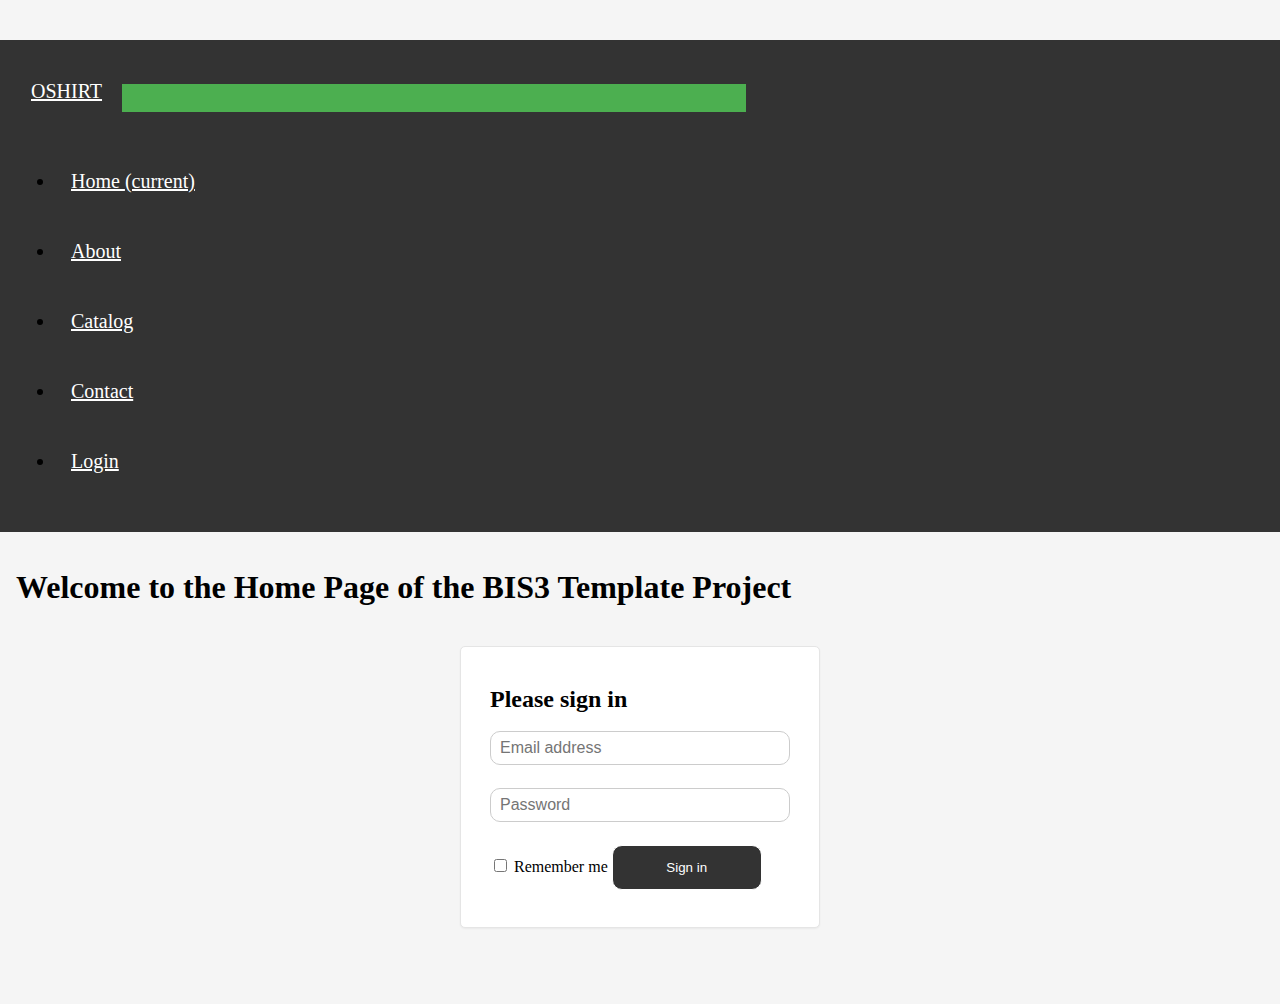
==== src/main/webapp/index.html @ 6d2af7da "Admin Log In working" ====
<!DOCTYPE html>
<html lang="en">
  <head>
    <meta charset="utf-8">
    <meta name="viewport" content="width=device-width, initial-scale=1.0">
    <meta name="description" content="">
    <meta name="author" content="">
    <meta http-equiv="Content-Type" content="text/html; charset=UTF-8">
    <link rel="stylesheet" href="https://stackpath.bootstrapcdn.com/bootstrap/4.1.3/css/bootstrap.min.css" integrity="sha384-MCw98/SFnGE8fJT3GXwEOngsV7Zt27NXFoaoApmYm81iuXoPkFOJwJ8ERdknLPMO" crossorigin="anonymous">
    <link rel="stylesheet" type="text/css" href="main.css">
    <title>Login</title>
    <meta name="viewport" content="width=device-width, initial-scale=1">

    <!-- Le styles -->
    <link href="css/bootstrap.css" rel="stylesheet">
    <style type="text/css">
      body {
        padding-top: 40px;
        padding-bottom: 40px;
        background-color: #f5f5f5;
      }

      .form-signin {
        max-width: 300px;
        padding: 19px 29px 29px;
        margin: 0 auto 20px;
        background-color: #fff;
        border: 1px solid #e5e5e5;
        -webkit-border-radius: 5px;
           -moz-border-radius: 5px;
                border-radius: 5px;
        -webkit-box-shadow: 0 1px 2px rgba(0,0,0,.05);
           -moz-box-shadow: 0 1px 2px rgba(0,0,0,.05);
                box-shadow: 0 1px 2px rgba(0,0,0,.05);
      }
      .form-signin .form-signin-heading,
      .form-signin .checkbox {
        margin-bottom: 10px;
      }
      .form-signin input[type="text"],
      .form-signin input[type="password"] {
        font-size: 16px;
        height: auto;
        margin-bottom: 15px;
        padding: 7px 9px;
      }

    </style>
    <link href="css/bootstrap-responsive.css" rel="stylesheet">

    <!-- HTML5 shim, for IE6-8 support of HTML5 elements -->
    <!--[if lt IE 9]>
      <script src="../assets/js/html5shiv.js"></script>
    <![endif]-->

    <!-- Fav and touch icons -->
    <link rel="apple-touch-icon-precomposed" sizes="144x144" href="../assets/ico/apple-touch-icon-144-precomposed.png">
    <link rel="apple-touch-icon-precomposed" sizes="114x114" href="../assets/ico/apple-touch-icon-114-precomposed.png">
      <link rel="apple-touch-icon-precomposed" sizes="72x72" href="../assets/ico/apple-touch-icon-72-precomposed.png">
                    <link rel="apple-touch-icon-precomposed" href="../assets/ico/apple-touch-icon-57-precomposed.png">
                                   <link rel="shortcut icon" href="../assets/ico/favicon.png">
  </head>

  <body>
  <script src="https://code.jquery.com/jquery-3.3.1.slim.min.js" integrity="sha384-q8i/X+965DzO0rT7abK41JStQIAqVgRVzpbzo5smXKp4YfRvH+8abtTE1Pi6jizo" crossorigin="anonymous"></script>
  <script src="https://stackpath.bootstrapcdn.com/bootstrap/4.1.3/js/bootstrap.min.js" integrity="sha384-ChfqqxuZUCnJSK3+MXmPNIyE6ZbWh2IMqE241rYiqJxyMiZ6OW/JmZQ5stwEULTy" crossorigin="anonymous"></script> 
  <script src="main.js"></script>
 <!-- /container -->
    <!-- Le javascript
    ================================================== -->
    <!-- Placed at the end of the document so the pages load faster -->
    <!--<script src="../assets/js/jquery.js"></script>
    <script src="../assets/js/bootstrap-transition.js"></script>
    <script src="../assets/js/bootstrap-alert.js"></script>
    <script src="../assets/js/bootstrap-modal.js"></script>
    <script src="../assets/js/bootstrap-dropdown.js"></script>
    <script src="../assets/js/bootstrap-scrollspy.js"></script>
    <script src="../assets/js/bootstrap-tab.js"></script>
    <script src="../assets/js/bootstrap-tooltip.js"></script>
    <script src="../assets/js/bootstrap-popover.js"></script>
    <script src="../assets/js/bootstrap-button.js"></script>
    <script src="../assets/js/bootstrap-collapse.js"></script>
    <script src="../assets/js/bootstrap-carousel.js"></script>
    <script src="../assets/js/bootstrap-typeahead.js"></script> -->
  </body>
      <!-- Navigation -->
    <nav class="navbar navbar-expand-lg navbar-dark bg-dark fixed-top">
      <div class="container">
        <a class="navbar-brand" href="#">OSHIRT</a>
        <button class="navbar-toggler" type="button" data-toggle="collapse" data-target="#navbarResponsive" aria-controls="navbarResponsive" aria-expanded="false" aria-label="Toggle navigation">
          <span class="navbar-toggler-icon"></span>
        </button>
        <div class="collapse navbar-collapse" id="navbarResponsive">
          <ul class="navbar-nav ml-auto">
            <li class="nav-item active">
              <a class="nav-link" href="index_1.html">Home
                <span class="sr-only">(current)</span>
              </a>
            </li>
            <li class="nav-item">
              <a class="nav-link" href="#">About</a>
            </li>
            <li class="nav-item">
              <a class="nav-link" href="item.html">Catalog</a>
            </li>
            <li class="nav-item">
              <a class="nav-link" href="#">Contact</a>
            </li>
            <li class="nav-item">
              <a class="nav-link" href="secondform.html">Login</a>
            </li>
          </ul>
        </div>
      </div>
    </nav>
      <div class="container">
        <h1> Welcome to the Home Page of the BIS3 Template Project </h1>
        <br/>

        <form class="form-signin" action="LoginServlet" method="POST">
        <h2 class="form-signin-heading">Please sign in</h2>
        <input type="text" class="input-block-level"  name="email" placeholder="Email address">
        <input type="password" class="input-block-level" placeholder="Password" name="password">
        <label class="checkbox">
          <input type="checkbox" value="remember-me"> Remember me
        </label>
        <button class="btn btn-large btn-primary" type="submit">Sign in</button>
      </form>

    </div> <!-- /container -->
  
</html>
---- src/main/webapp/main.css ----
/*
To change this license header, choose License Headers in Project Properties.
To change this template file, choose Tools | Templates
and open the template in the editor.
*/
/* 
    Created on : 16 Nov 2020, 17:11:55
    Author     : rossmcauliffe
*/
body {
  padding: 0;
  margin: 0;
  background: #f2f6e9;
}
/*--- navigation bar ---*/
.navbar {
  background:#333333;
  min-height:70px;
  font-size: 20px;
}
.nav-link,
.navbar-brand {
  color: #fff;
  cursor: pointer;
  padding: 0 15px;
  height: 70px;
  line-height: 70px;
  font-size:20px;
}
.nav-link {
  margin-right: 1em !important;
}
.nav-link:hover {
  color: #000;
}
.navbar-collapse {
  justify-content: flex-end;
}
.header {
  background-image: url('BluePhoto.jpeg');
  background-size: cover;
  background-position: center;
  position: relative;
}

.overlay {
  position: absolute;
  min-height: 100%;
  min-width: 100%;
  left: 0;
  top: 0;
  background: rgba(0, 0, 0, 0.6);
}

.description {
  left: 50%;
  position: absolute;
  top: 45%;
  transform: translate(-50%, -55%);
  text-align: center;
}
.description h1 {
  color: #333333;
  -webkit-text-stroke: 0.7px #ffffff;
  font-size: 72px;
}
.description p {
  color: #fff;
  font-size: 1.3rem;
  line-height: 1.5;
}

.description button {
  border:1px solid #ffffff;
  background:#333333;
  border-radius: 10px;
  color:#fff;
  width: 220px;
}
.description button:hover {
  border:1px solid #fff;
  background:#fff;
  color:#000;
}
.features {
  margin: 4em auto;
  padding: 1em;
  position: relative;
}
.feature-title {
  color: #333;
  font-size: 1.3rem;
  font-weight: 700;
  margin-bottom: 20px;
  text-transform: uppercase;
}
.features img {
  -webkit-box-shadow: 1px 1px 4px rgba(0, 0, 0, 0.4);
  -moz-box-shadow: 1px 1px 4px rgba(0, 0, 0, 0.4);
  box-shadow: 1px 1px 4px rgba(0, 0, 0, 0.4);
  margin-bottom: 16px;
}

.features .form-control,
.features input {
    border-radius: 0;
}
.features .btn {
  background-color: #333333;
  border: 1px solid white;
  color: #ffffff;
  border-radius:10px;
  margin-top: 20px;
}
.features .btn:hover {
  background-color: #ffffff;
  border: 1px solid black;
  color: black;
}

.page-footer {
  background-color: #333333;
  color: #ccc;
  padding: 60px 0 30px;
}
.footer-copyright {
  color: #666;
  padding: 40px 0;
}

.btn-primary {
  border:1px solid #ffffff;
  background:#333333;
  border-radius: 10px;
  color:#fff;
}

.btn-primary:hover {
  border:1px solid black;
  background:#fff;
  color:#000;
}

input[type=text], input[type=password] {
  width: 100%;
  padding: 12px 20px;
  margin: 8px 0;
  display: inline-block;
  border: 1px solid #ccc;
  box-sizing: border-box;
  border-radius: 10px;
}

button {
  background-color: #4CAF50;
  color: white;
  padding: 14px 20px;
  margin: 8px 0;
  border: none;
  cursor: pointer;
  width: 50%;
}

button:hover {
  opacity: 0.8;
}

.cancelbtn {
  width: auto;
  padding: 10px 18px;
  background-color: #f44336;
}

.container {
  padding: 16px;
}

span.psw {
  float: right;
  padding-top: 16px;
}

/* Change styles for span and cancel button on extra small screens */
 @media screen and (max-width: 300px) {
  span.psw {
     display: block;
     float: none;
  }
  .cancelbtn {
     width: 100%;
  }
} 
.h4 {
    color: white;
}
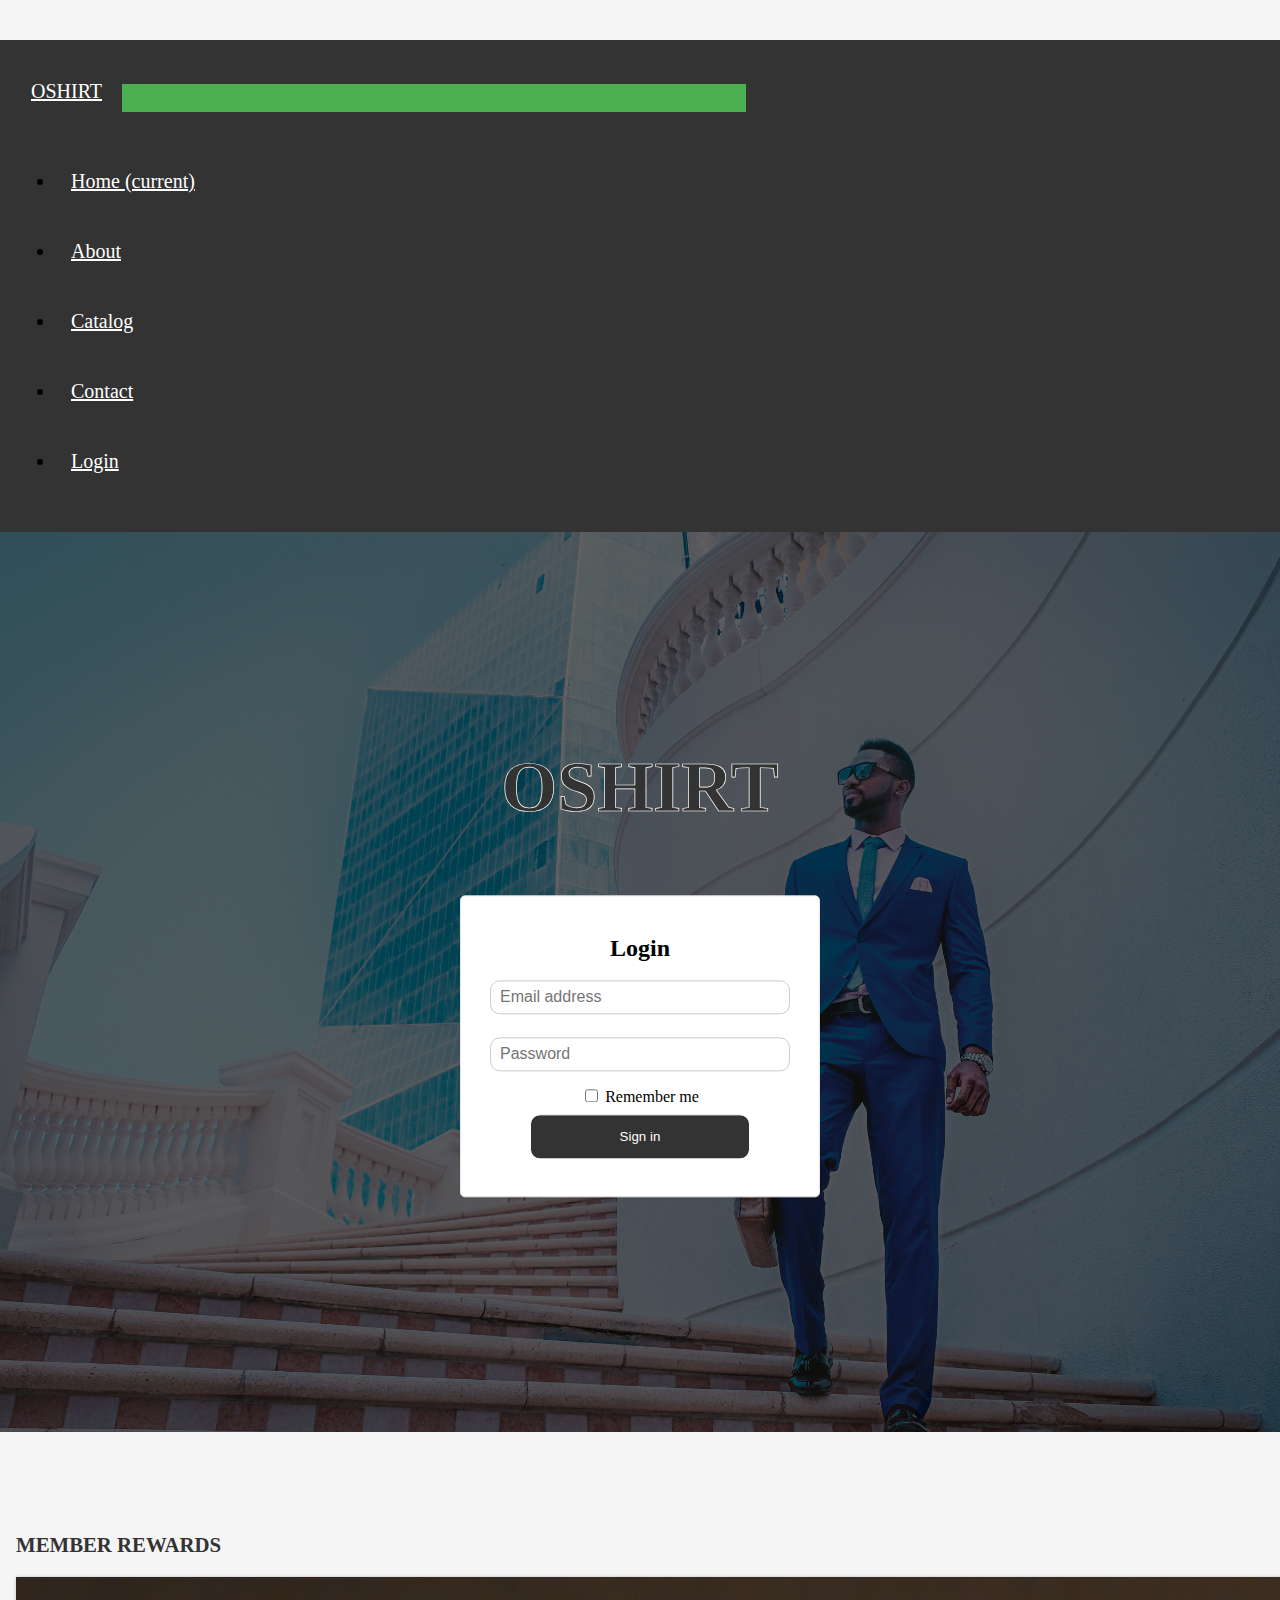
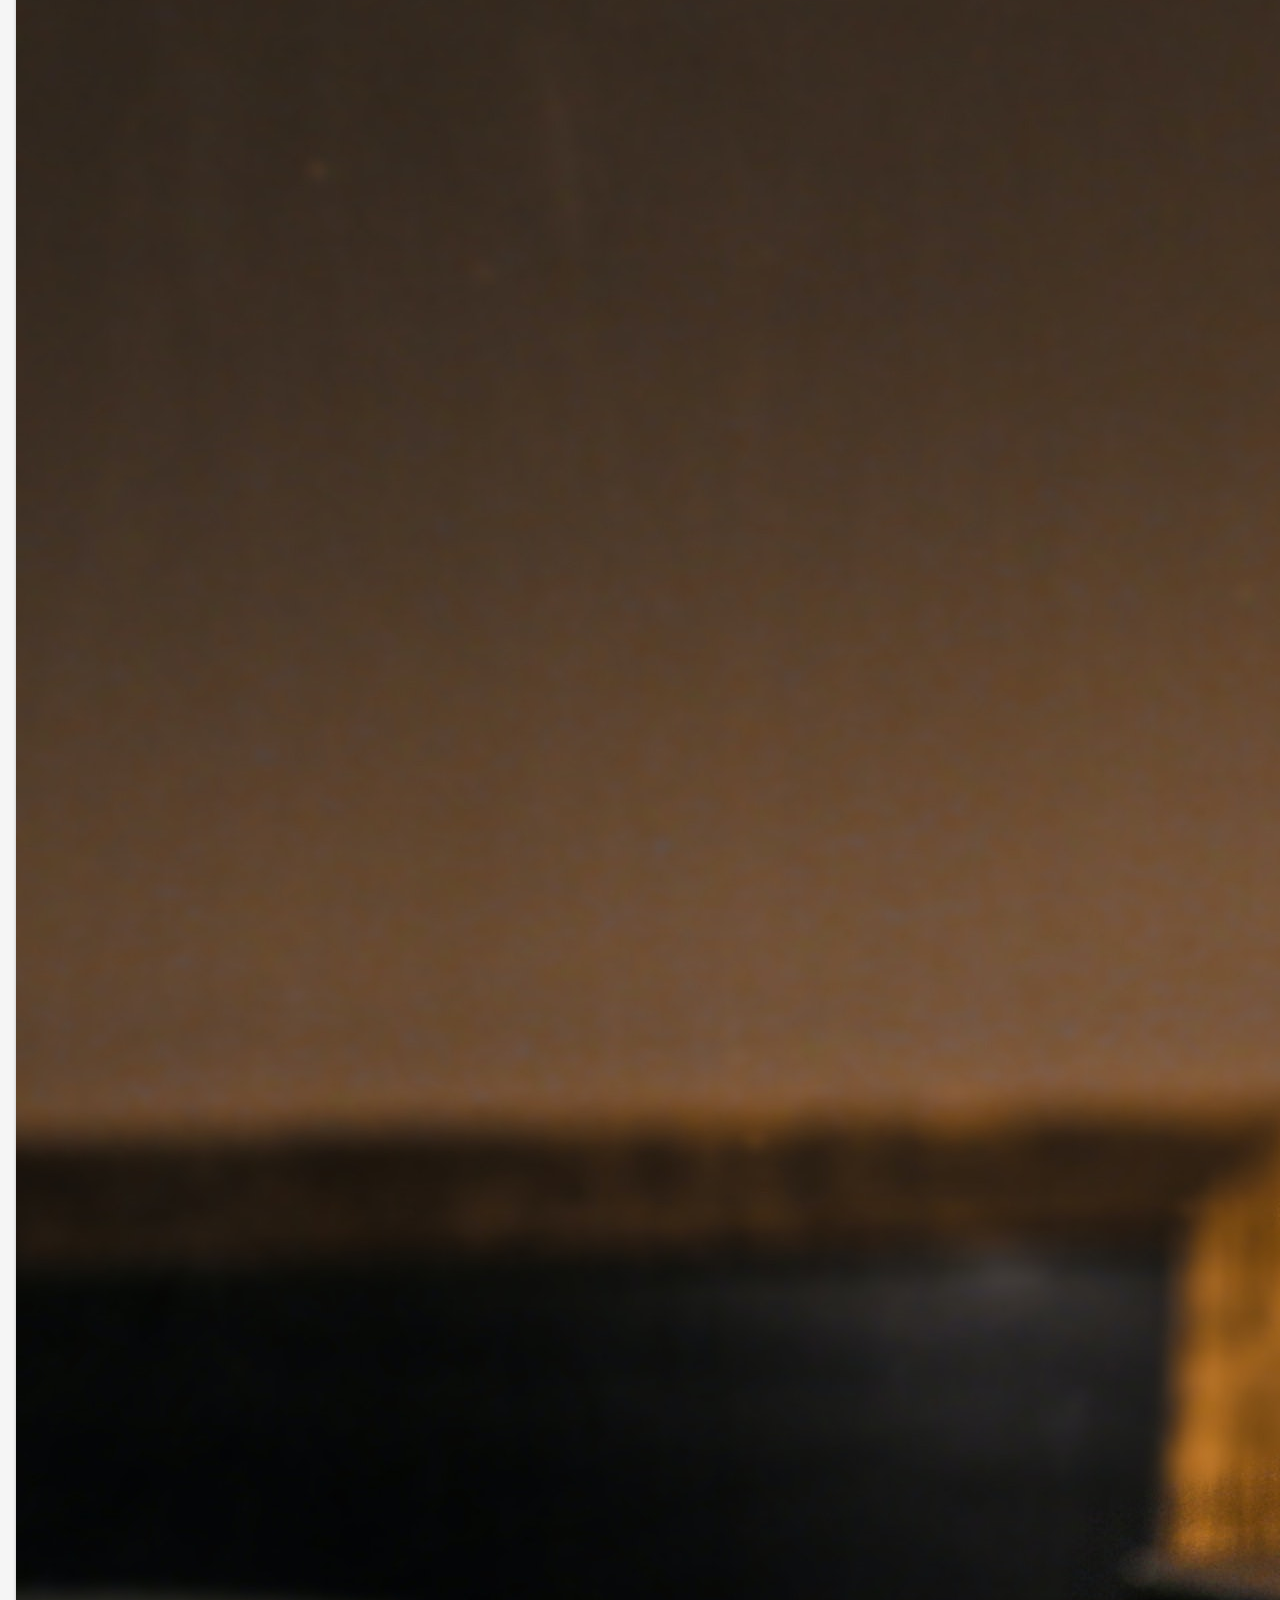
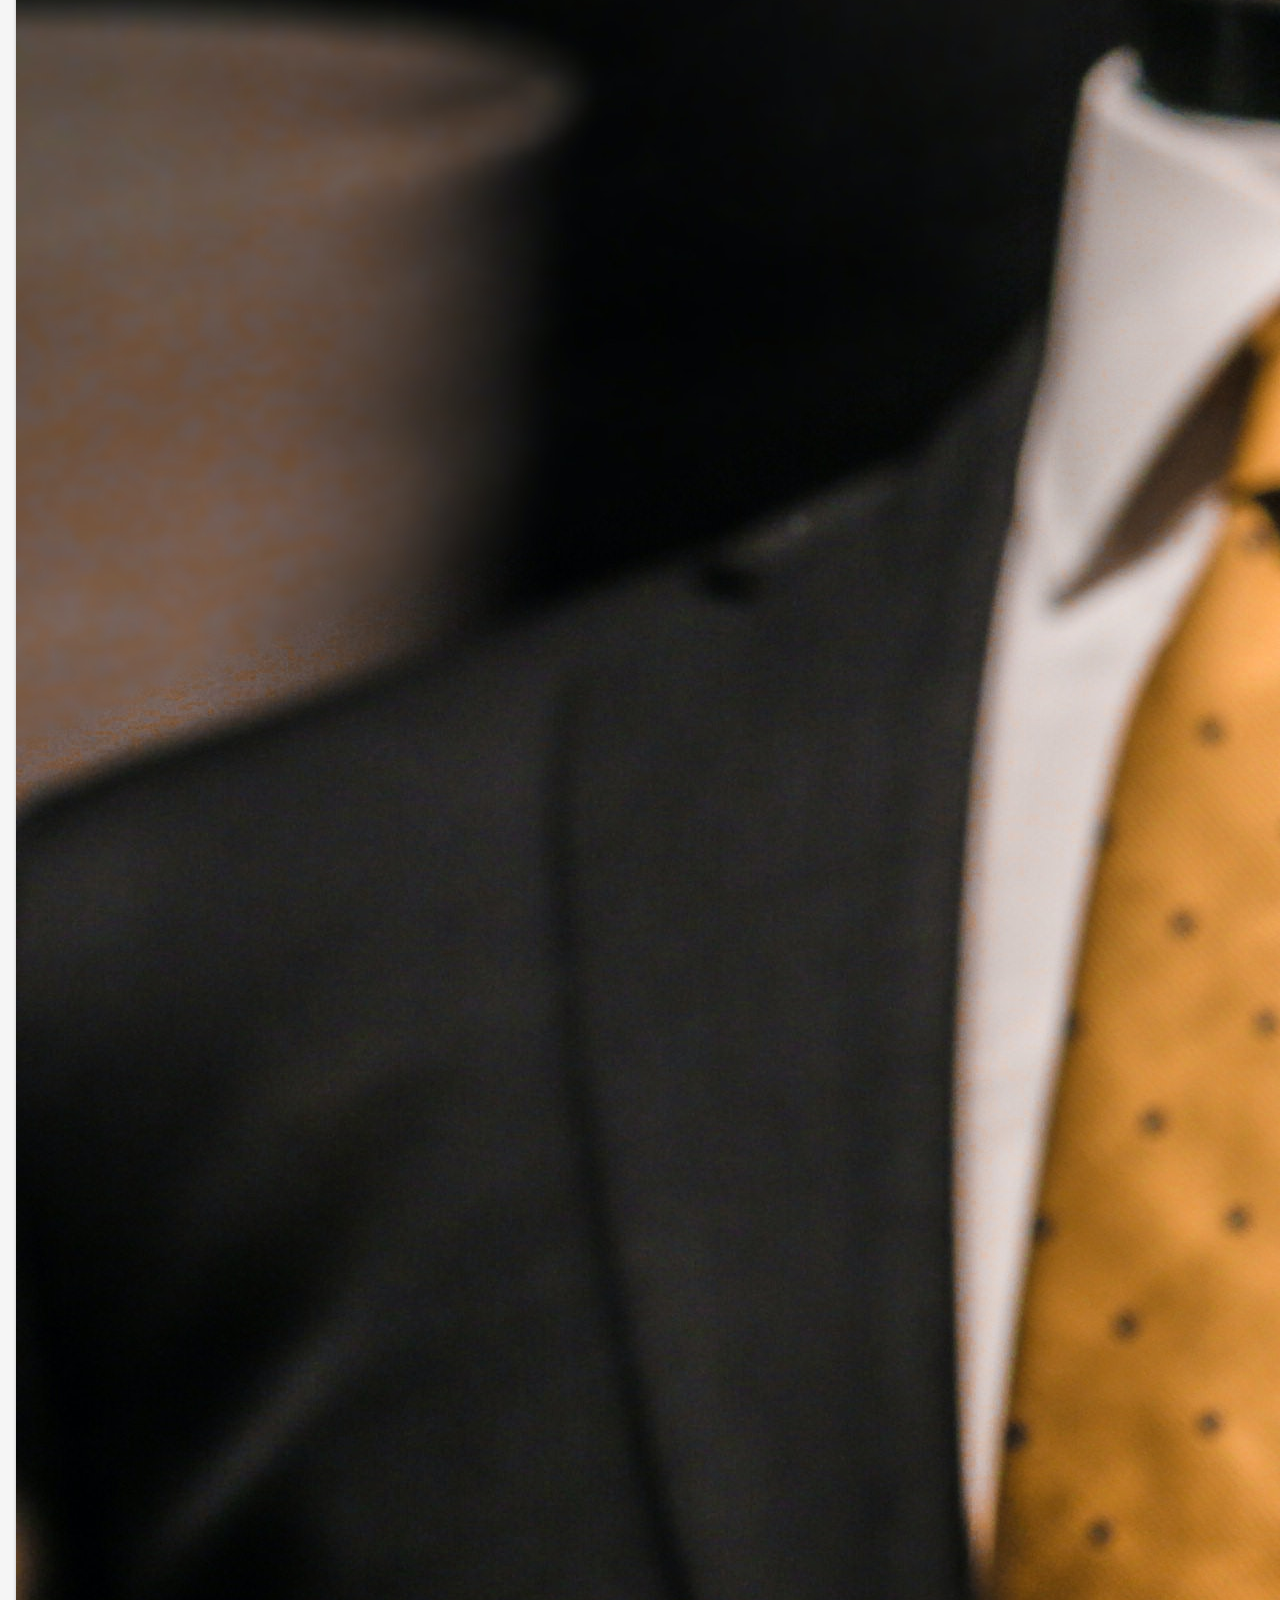
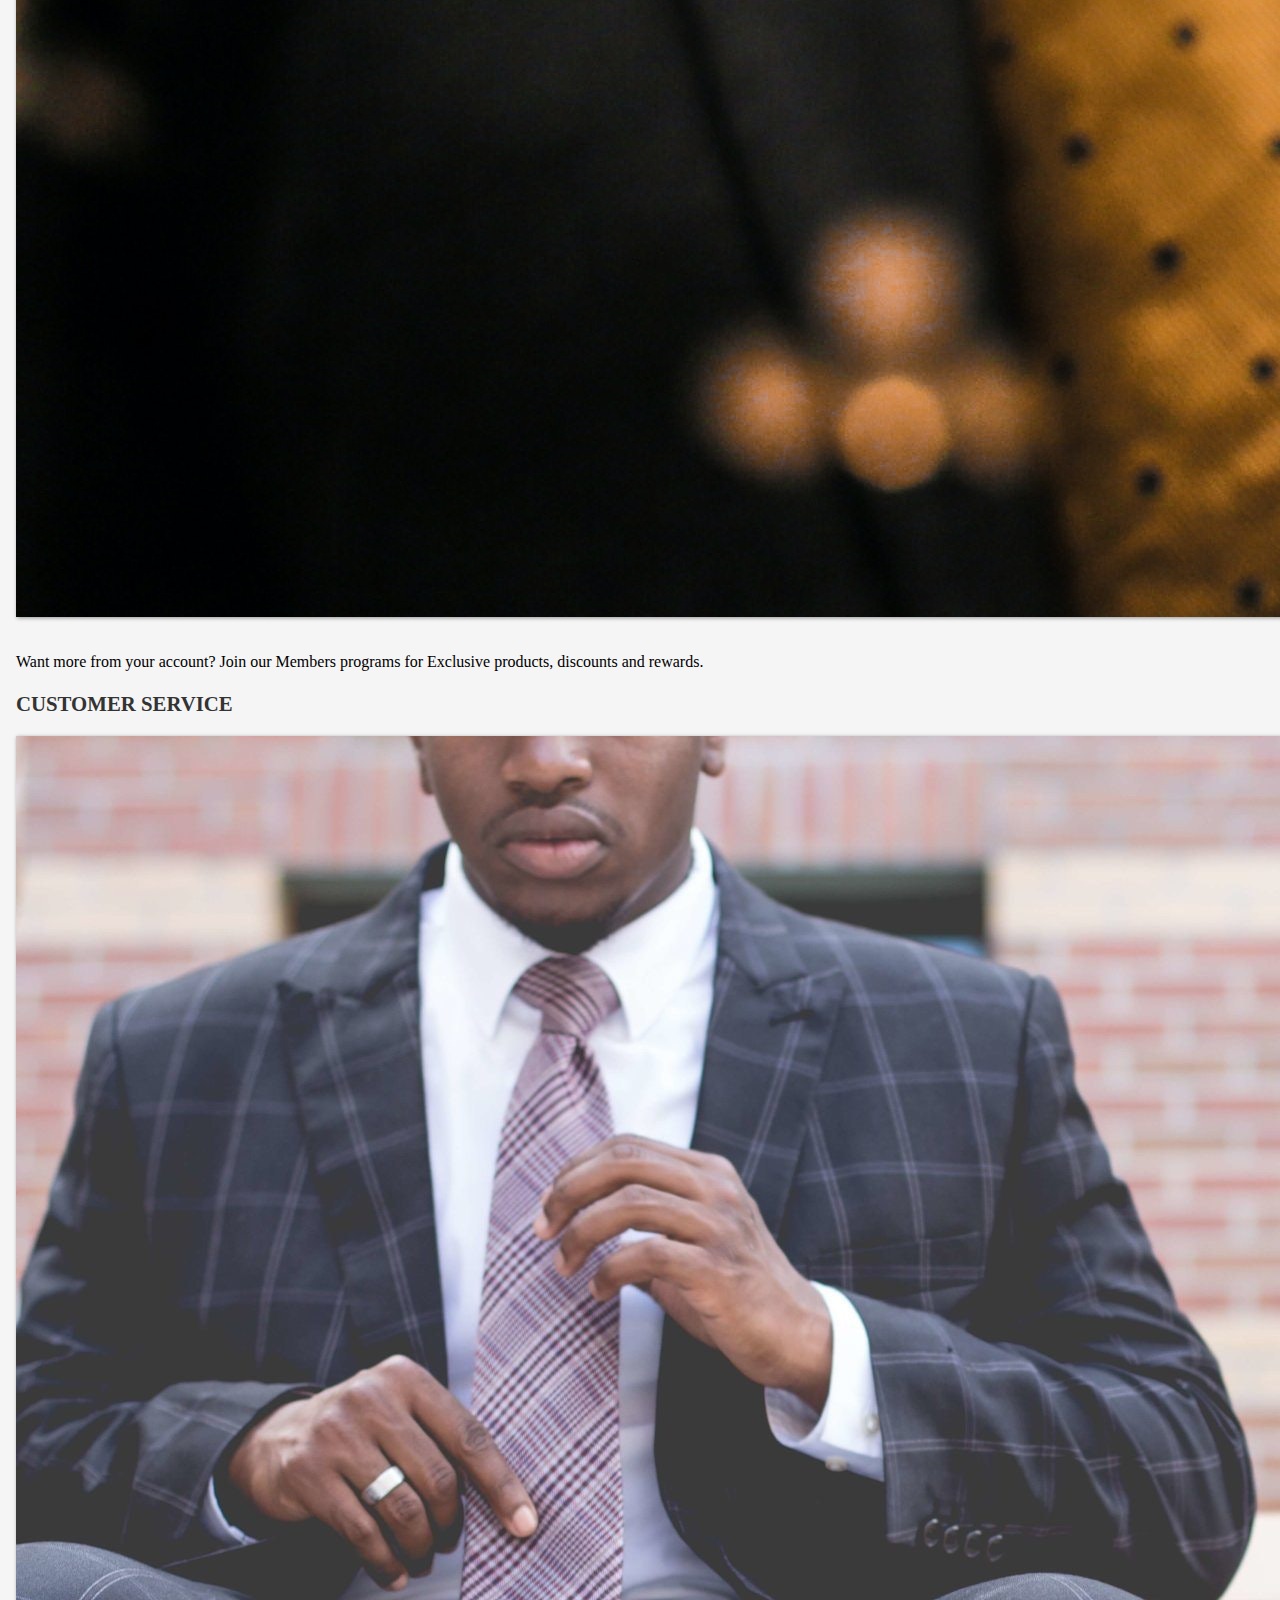
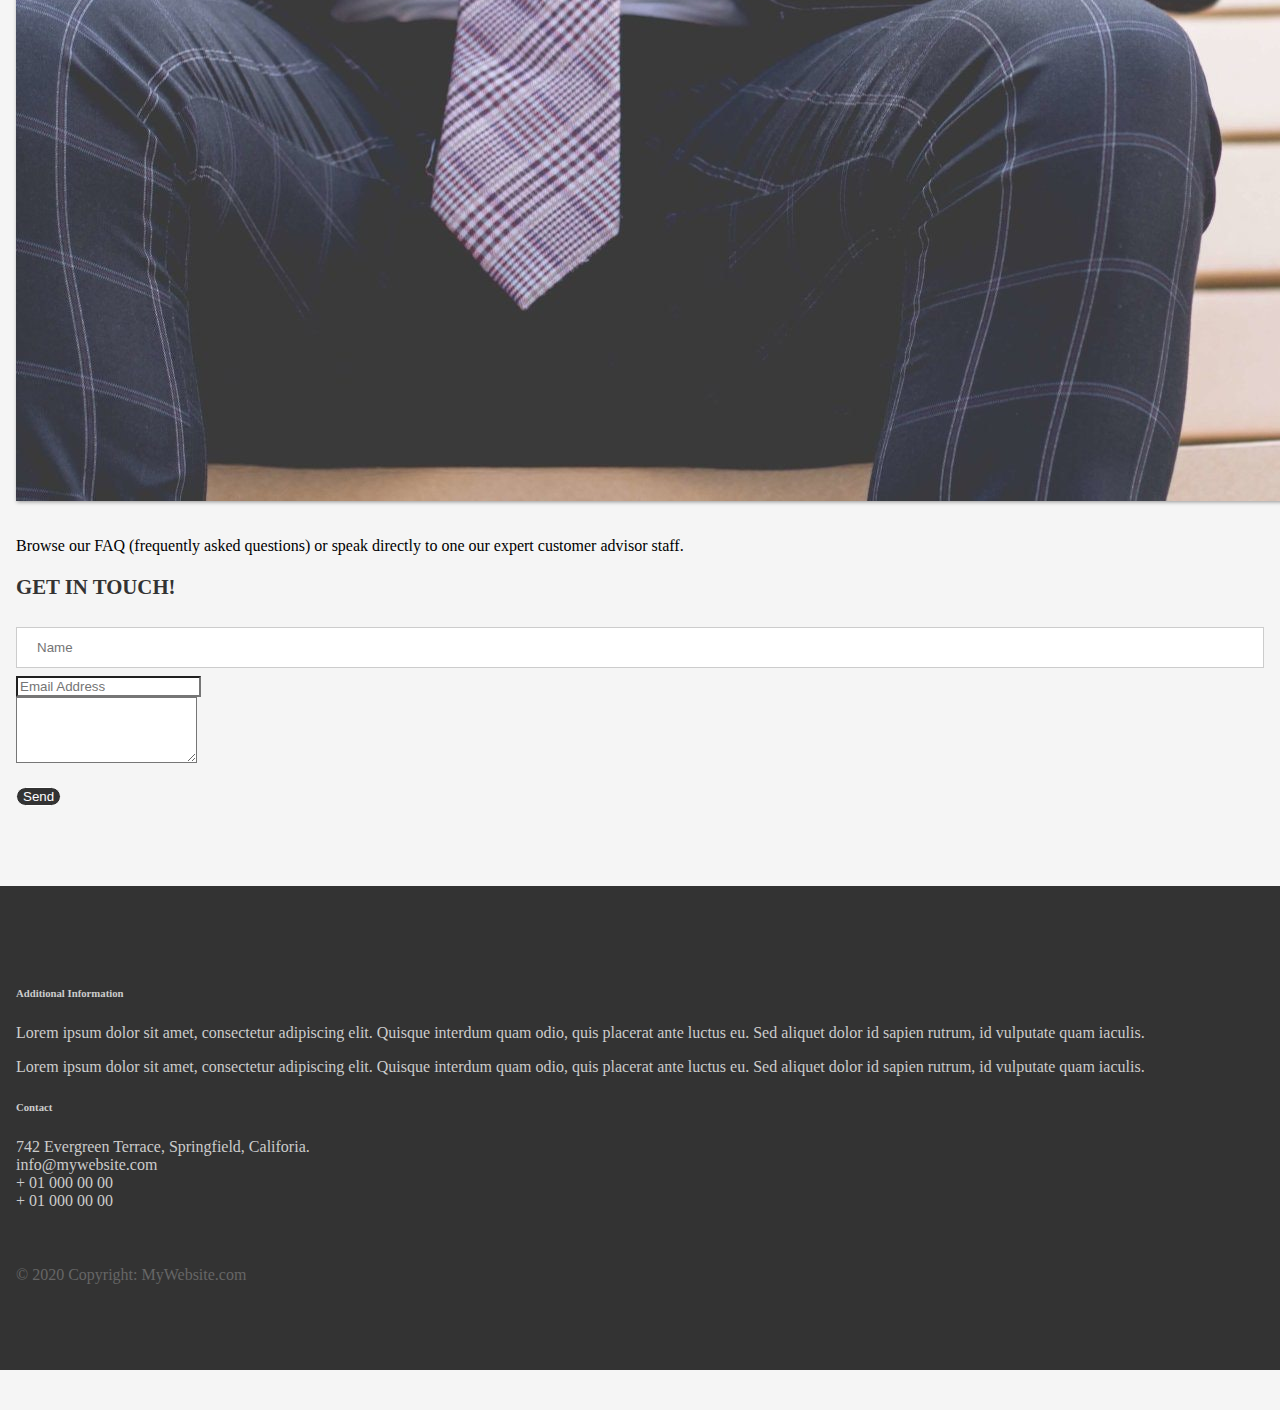
==== commit 817bfd7a: "Login Css and function done" ====
--- a/src/main/webapp/index.html
+++ b/src/main/webapp/index.html
@@ -14,6 +14,7 @@
 
     <!-- Le styles -->
     <link href="css/bootstrap.css" rel="stylesheet">
+    
     <style type="text/css">
       body {
         padding-top: 40px;
@@ -114,21 +115,77 @@
         </div>
       </div>
     </nav>
+       
+      <header class="page-header header container-fluid">
+      <div class="overlay"></div>
+      <div class ="description">
+          <br><br><br><br><br><br>
+
+
+
       <div class="container">
-        <h1> Welcome to the Home Page of the BIS3 Template Project </h1>
+        <h1>OSHIRT</h1>
         <br/>
 
         <form class="form-signin" action="LoginServlet" method="POST">
-        <h2 class="form-signin-heading">Please sign in</h2>
+        <h2 class="form-signin-heading">Login</h2>
         <input type="text" class="input-block-level"  name="email" placeholder="Email address">
         <input type="password" class="input-block-level" placeholder="Password" name="password">
         <label class="checkbox">
-          <input type="checkbox" value="remember-me"> Remember me
+          <input type="checkbox" value="remember-me">  Remember me
         </label>
         <button class="btn btn-large btn-primary" type="submit">Sign in</button>
-      </form>
-
+       </form>
+      </div>
+  
+      </header>    
+  
     </div> <!-- /container -->
-  
+  <div class="container features">
+  <div class="row">
+    <div class="col-lg-4 col-md-4 col-sm-12">
+      <h3 class="feature-title">Member Rewards</h3>
+      <img src="columnPhoto1.jpeg" class="img-fluid"/>
+      <p>Want more from your account? Join our Members programs for Exclusive products, discounts and rewards. </p>
+    </div>
+    <div class="col-lg-4 col-md-4 col-sm-12">
+      <h3 class="feature-title">Customer Service</h3>
+      <img src="columnPhoto2.jpeg" class="img-fluid">
+      <p>Browse our FAQ (frequently asked questions) or speak directly to one our expert customer advisor staff.</p>
+    </div>
+    <div class="col-lg-4 col-md-4 col-sm-12"> 
+        <h3 class="feature-title">Get in Touch!</h3>
+<div class="form-group">
+  <input type="text" class="form-control" placeholder="Name" name="">
+</div>
+<div class="form-group">
+  <input type="email" class="form-control" placeholder="Email Address" name="email">
+    </div>
+    <div class="form-group">
+    <textarea class="form-control" rows="4"></textarea>
+    </div>
+    <input type="submit" class="btn btn-secondary btn-block" value="Send" name="">
+    </div>
+  </div> 
+</div>
+ 
+<footer class="page-footer">
+  <div class="container">
+    <div class="row">
+      <div class="col-lg-8 col-md-8 col-sm-12">
+      <h6 class="text-uppercase font-weight-bold">Additional Information</h6>
+      <p>Lorem ipsum dolor sit amet, consectetur adipiscing elit. Quisque interdum quam odio, quis placerat ante luctus eu. Sed aliquet dolor id sapien rutrum, id vulputate quam iaculis.</p>
+      <p>Lorem ipsum dolor sit amet, consectetur adipiscing elit. Quisque interdum quam odio, quis placerat ante luctus eu. Sed aliquet dolor id sapien rutrum, id vulputate quam iaculis.</p>
+    </div>
+    <div class="col-lg-4 col-md-4 col-sm-12">
+      <h6 class="text-uppercase font-weight-bold">Contact</h6>
+      <p>742 Evergreen Terrace, Springfield, Califoria.
+      <br/>info@mywebsite.com
+      <br/>+ 01 000 00 00
+      <br/>+ 01 000 00 00</p>
+    </div>
+  </div>
+  <div class="footer-copyright text-center">© 2020 Copyright: MyWebsite.com</div>
+</footer>
 </html>
 
--- a/src/main/webapp/main.css
+++ b/src/main/webapp/main.css
@@ -194,3 +194,46 @@
     color: white;
 }
 
+.h5 {
+    width: 10px;
+    height:10px;
+}
+
+.sidenav {
+  height: 100%;
+  width: 0;
+  position: fixed;
+  z-index: 1;
+  top: 0;
+  right: 0;
+  background-color: #111;
+  overflow-x: hidden;
+  transition: 0.5s;
+  padding-top: 60px;
+}
+
+.sidenav a {
+  padding: 8px 8px 8px 32px;
+  text-decoration: none;
+  font-size: 25px;
+  color: #818181;
+  display: block;
+  transition: 0.3s;
+}
+
+.sidenav a:hover {
+  color: #f1f1f1;
+}
+
+.sidenav .closebtn {
+  position: absolute;
+  top: 0;
+  right: 25px;
+  font-size: 36px;
+  margin-left: 50px;
+}
+
+@media screen and (max-height: 450px) {
+  .sidenav {padding-top: 15px;}
+  .sidenav a {font-size: 18px;}
+}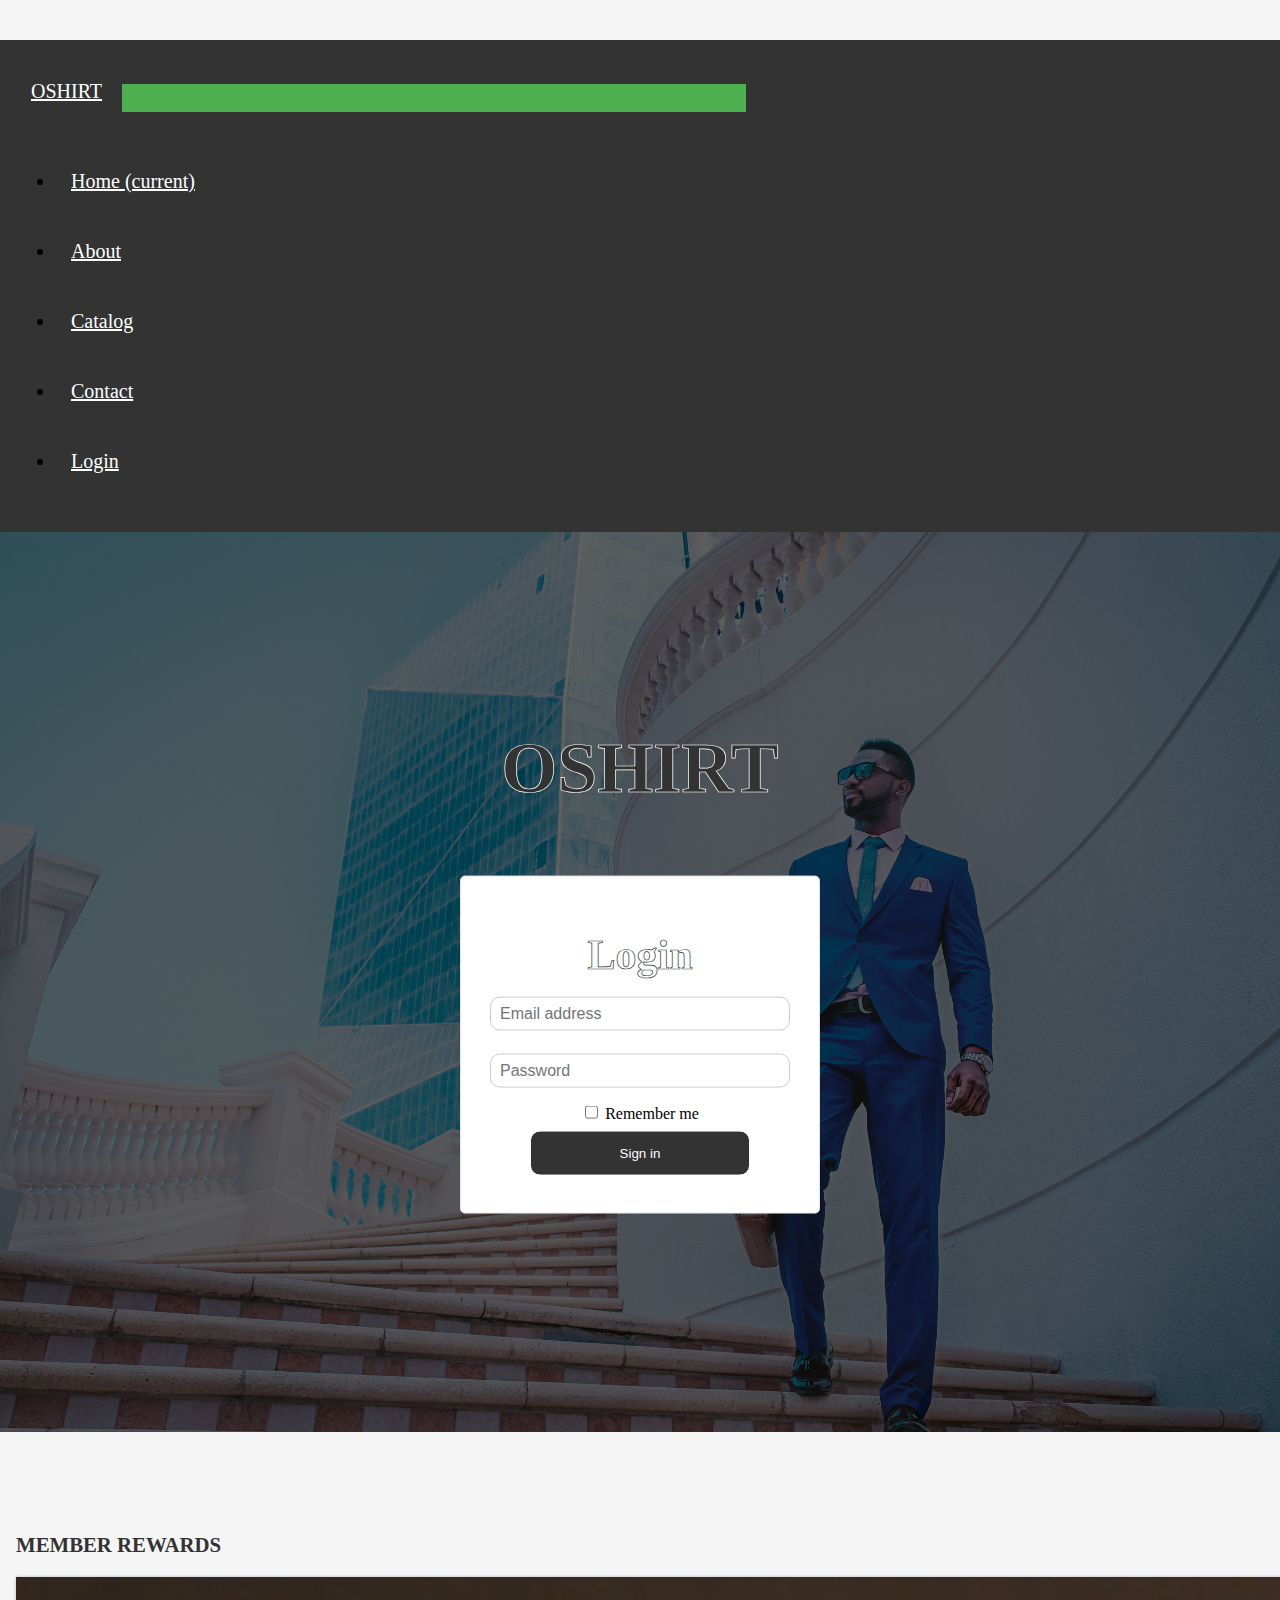
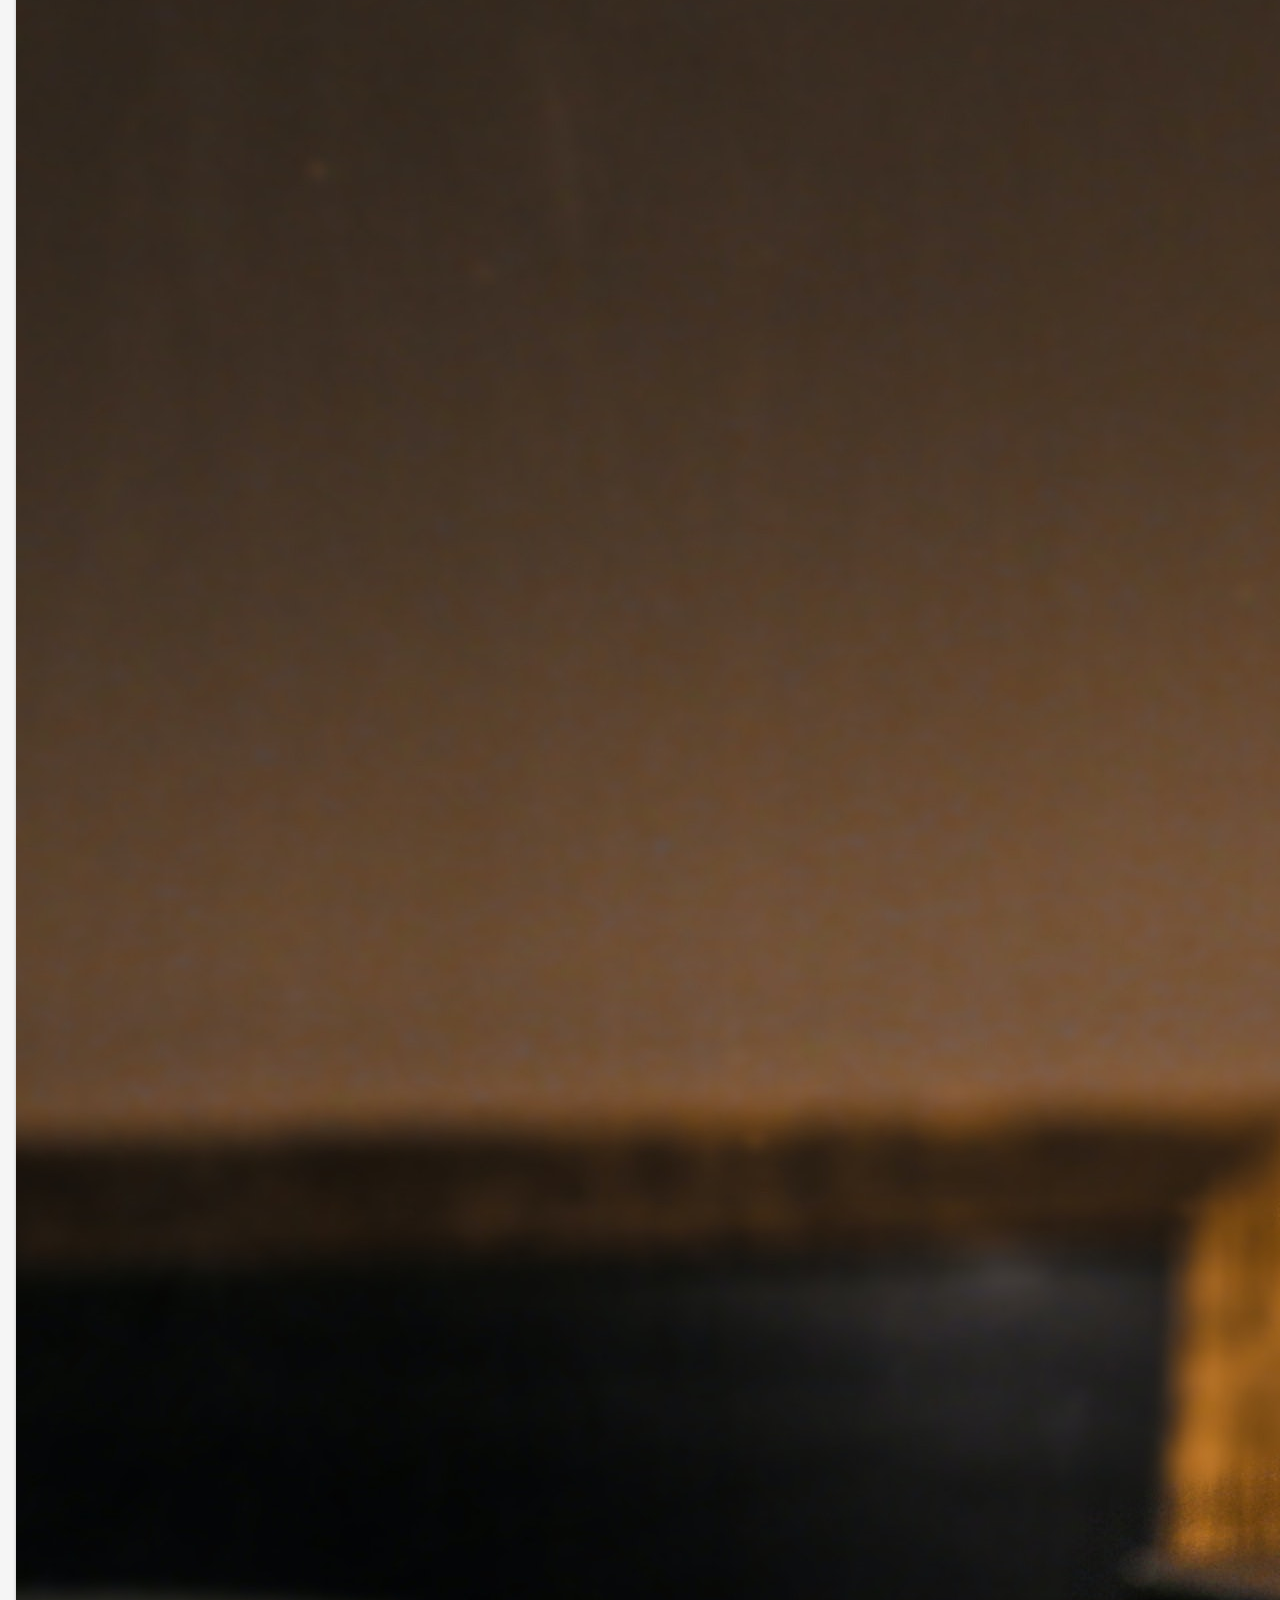
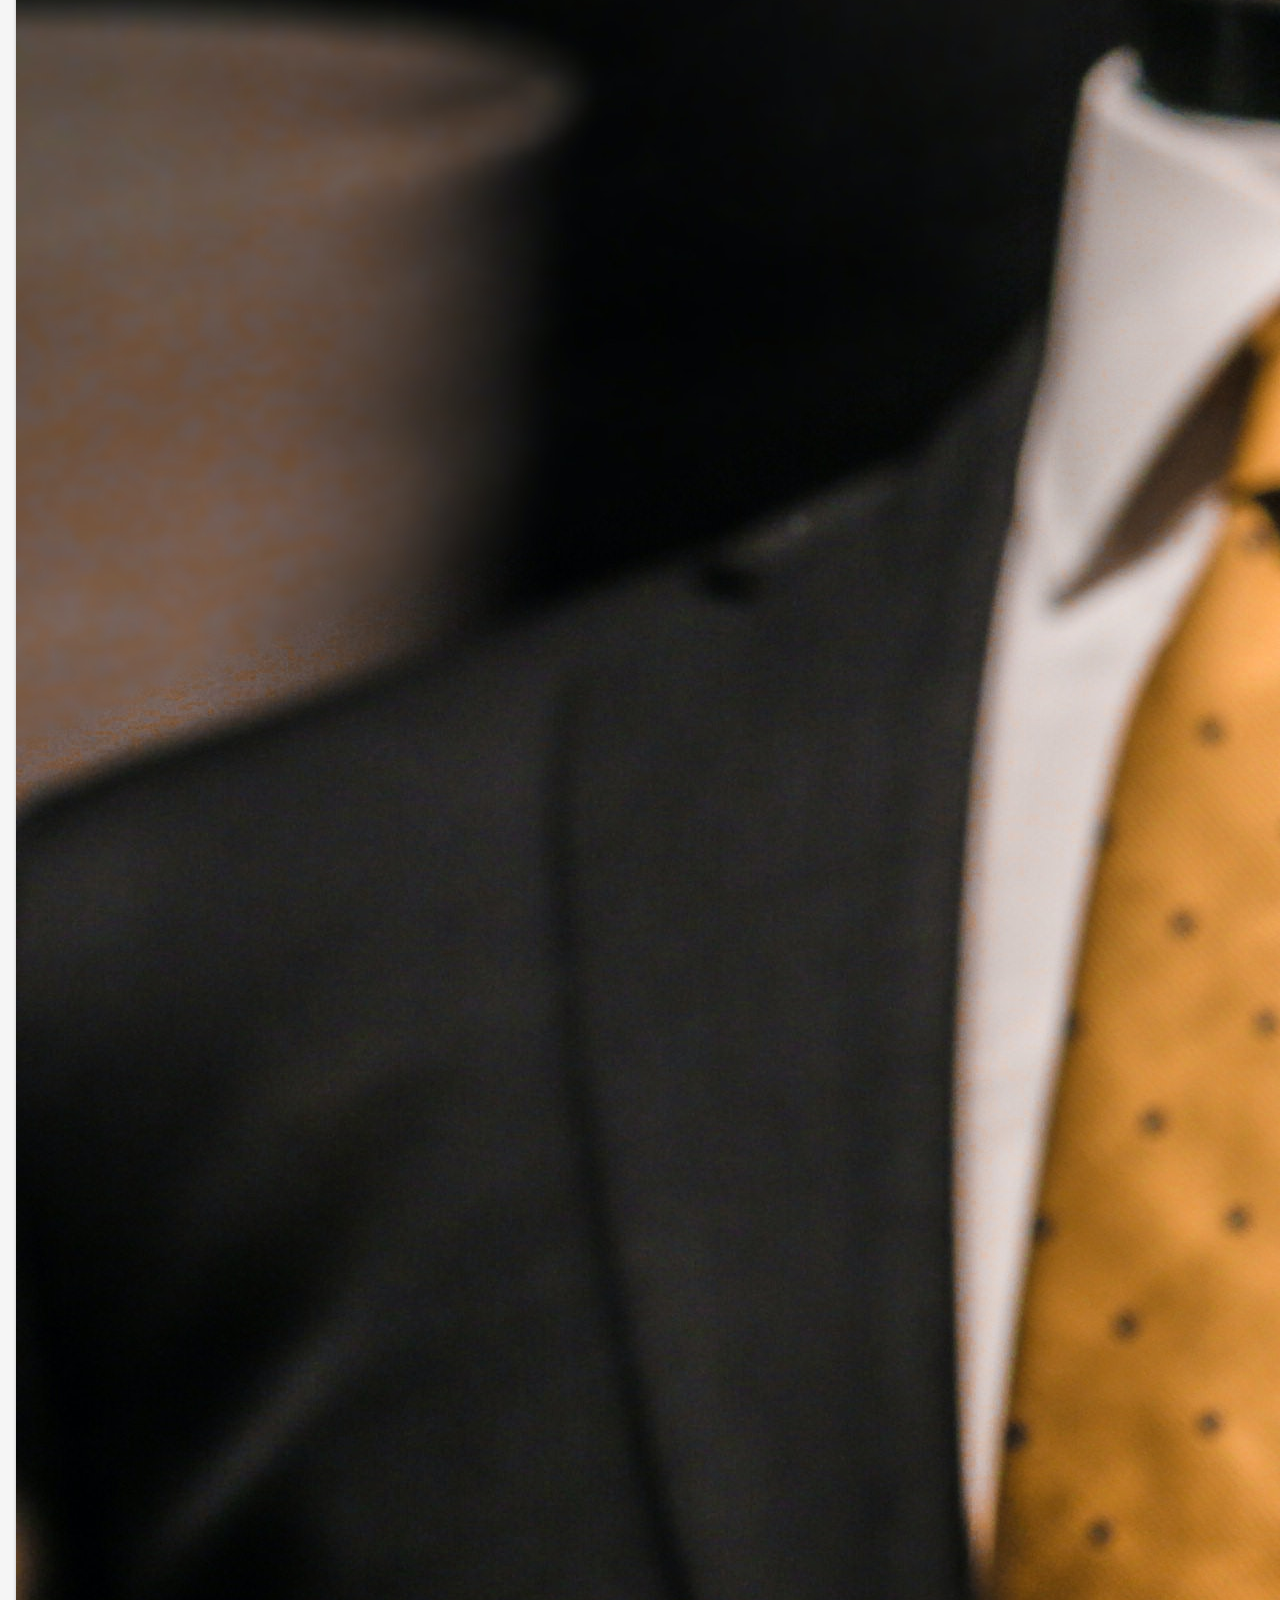
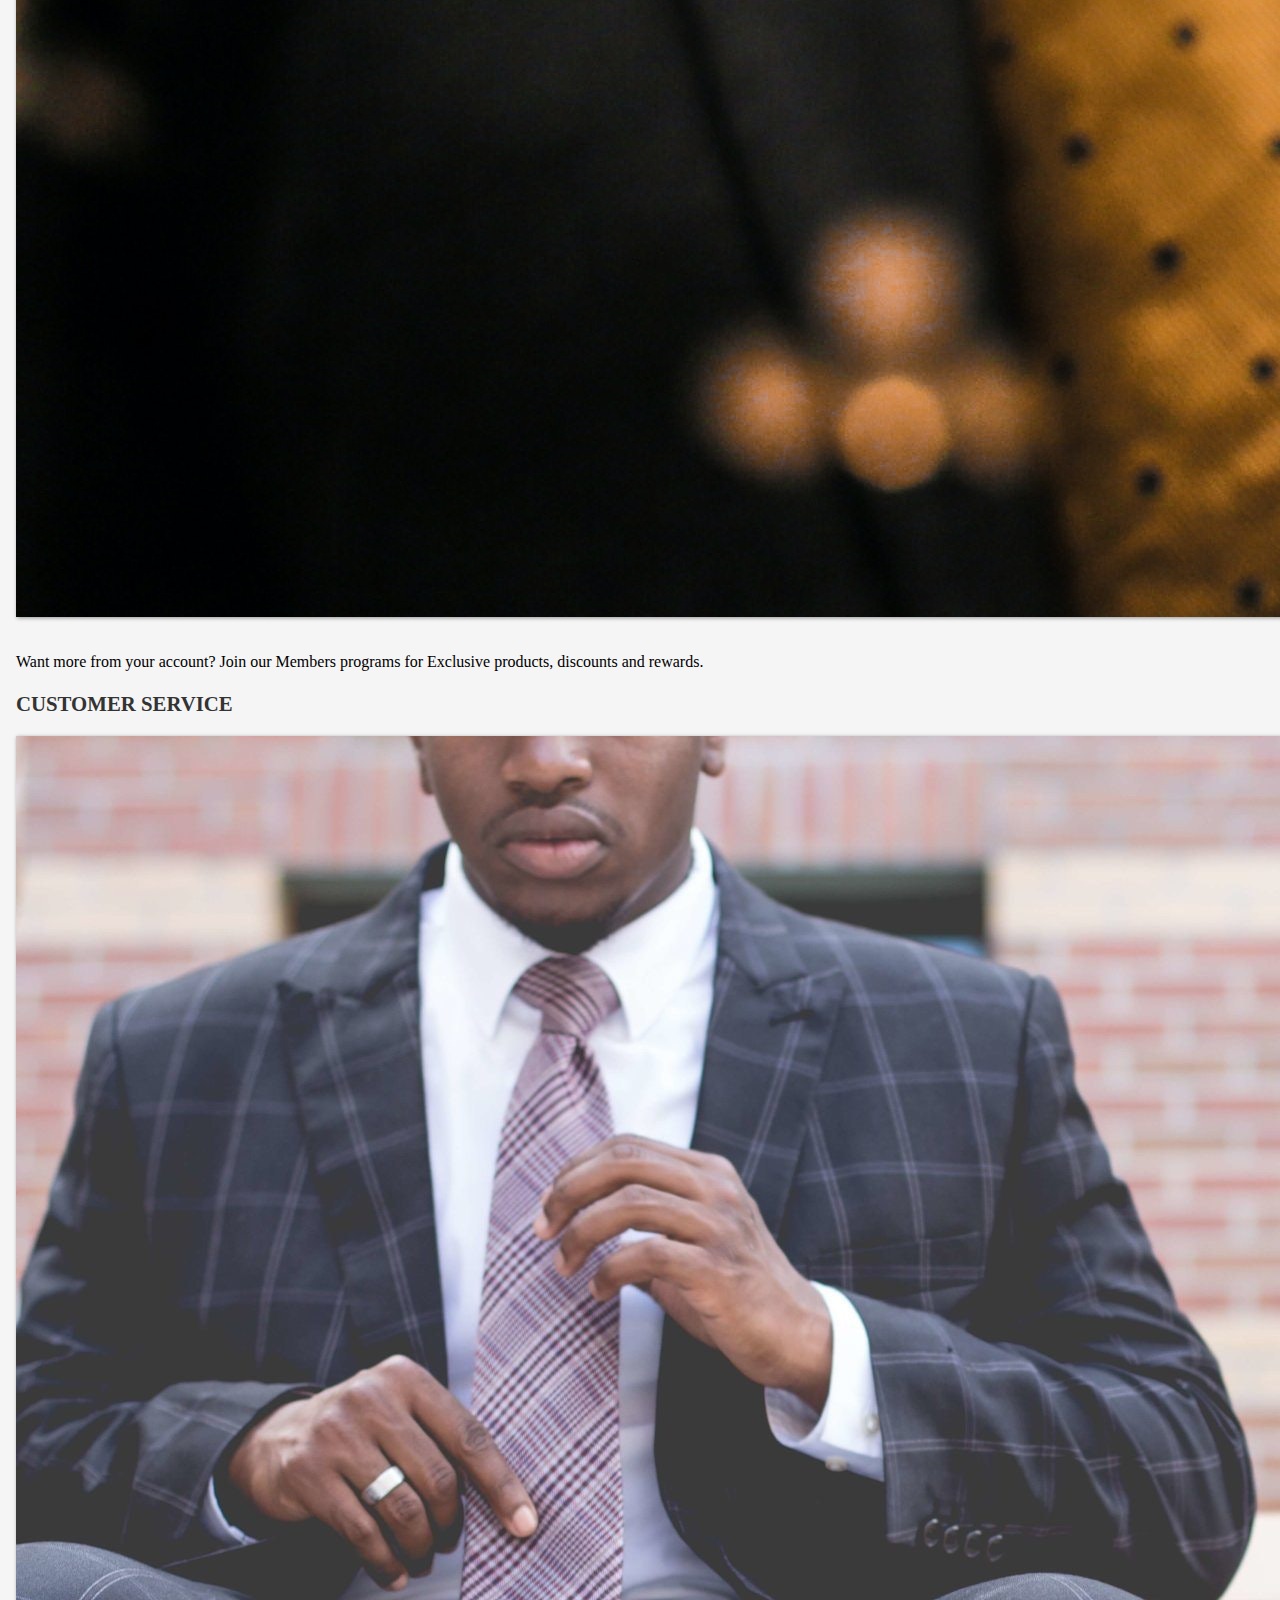
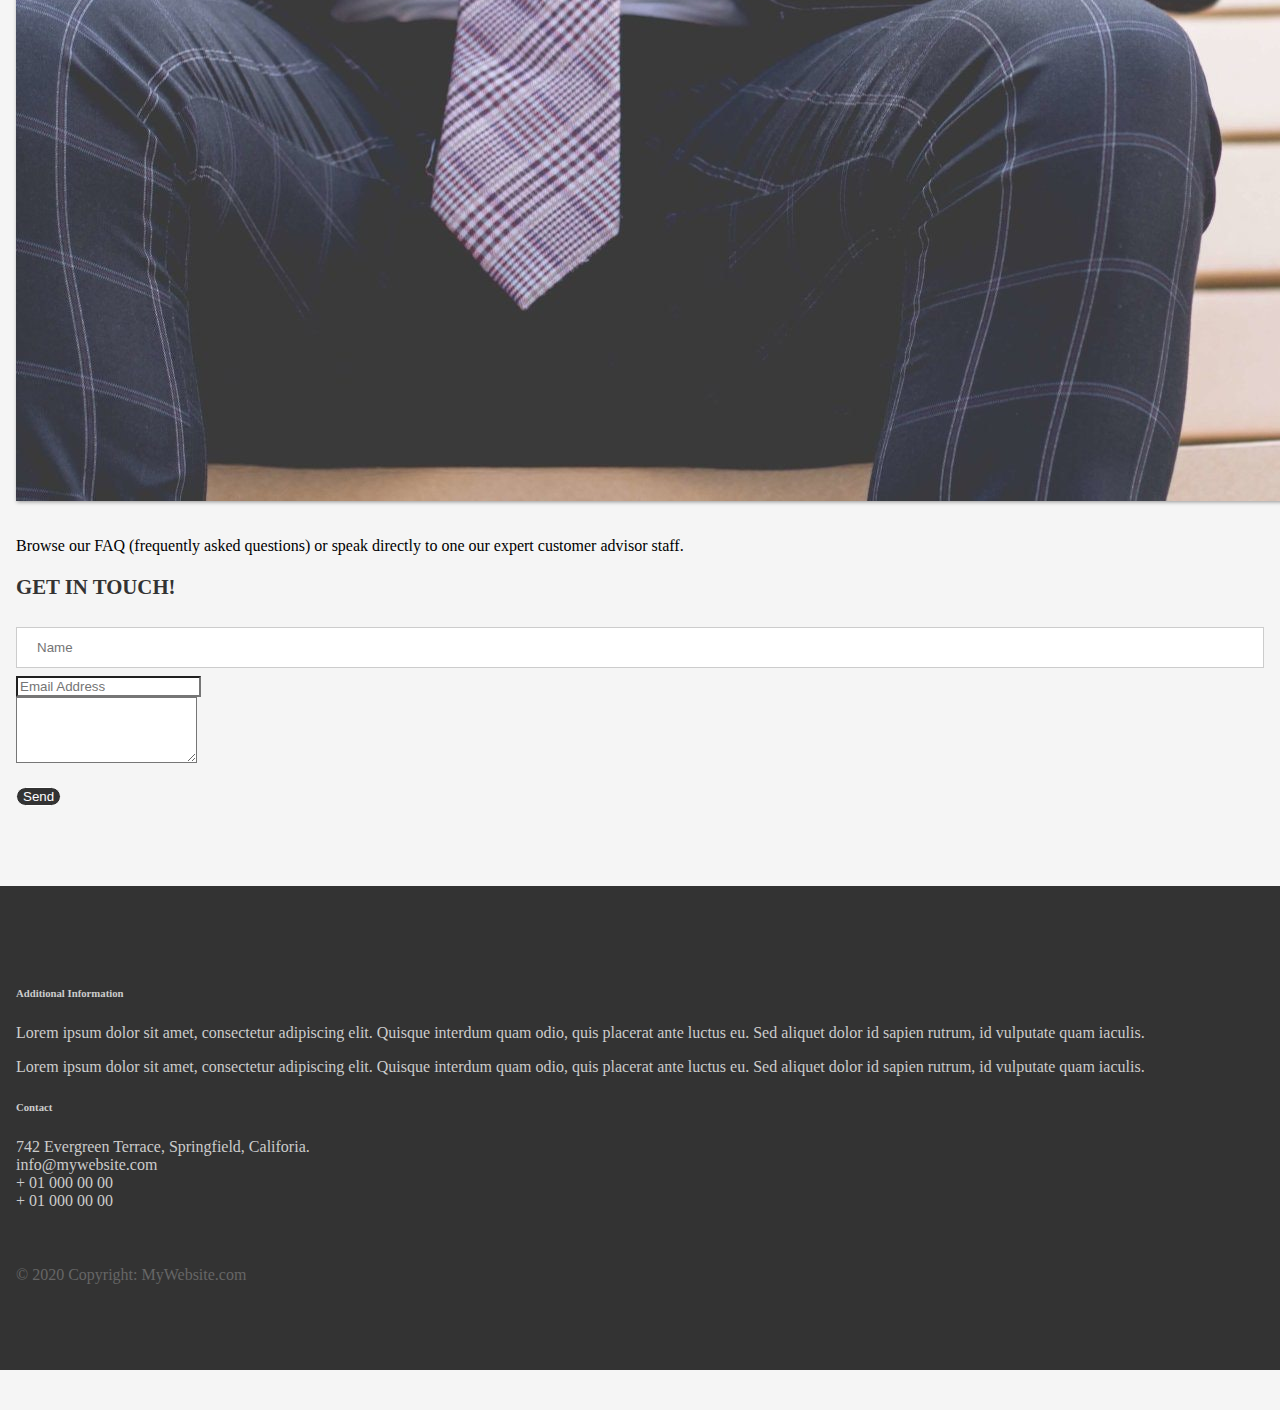
==== commit ccfd4afd: "Home and Login Improvements, with admin Css done" ====
--- a/src/main/webapp/index.html
+++ b/src/main/webapp/index.html
@@ -109,7 +109,7 @@
               <a class="nav-link" href="#">Contact</a>
             </li>
             <li class="nav-item">
-              <a class="nav-link" href="secondform.html">Login</a>
+              <a class="nav-link" href="index.html">Login</a>
             </li>
           </ul>
         </div>
@@ -120,8 +120,6 @@
       <div class="overlay"></div>
       <div class ="description">
           <br><br><br><br><br><br>
-
-
 
       <div class="container">
         <h1>OSHIRT</h1>
--- a/src/main/webapp/main.css
+++ b/src/main/webapp/main.css
@@ -64,6 +64,12 @@
   -webkit-text-stroke: 0.7px #ffffff;
   font-size: 72px;
 }
+.description h2 {
+  color: #ffffff;
+  -webkit-text-stroke: 0.7px #333333;
+  font-size: 42px;
+}
+
 .description p {
   color: #fff;
   font-size: 1.3rem;
@@ -194,10 +200,6 @@
     color: white;
 }
 
-.h5 {
-    width: 10px;
-    height:10px;
-}
 
 .sidenav {
   height: 100%;
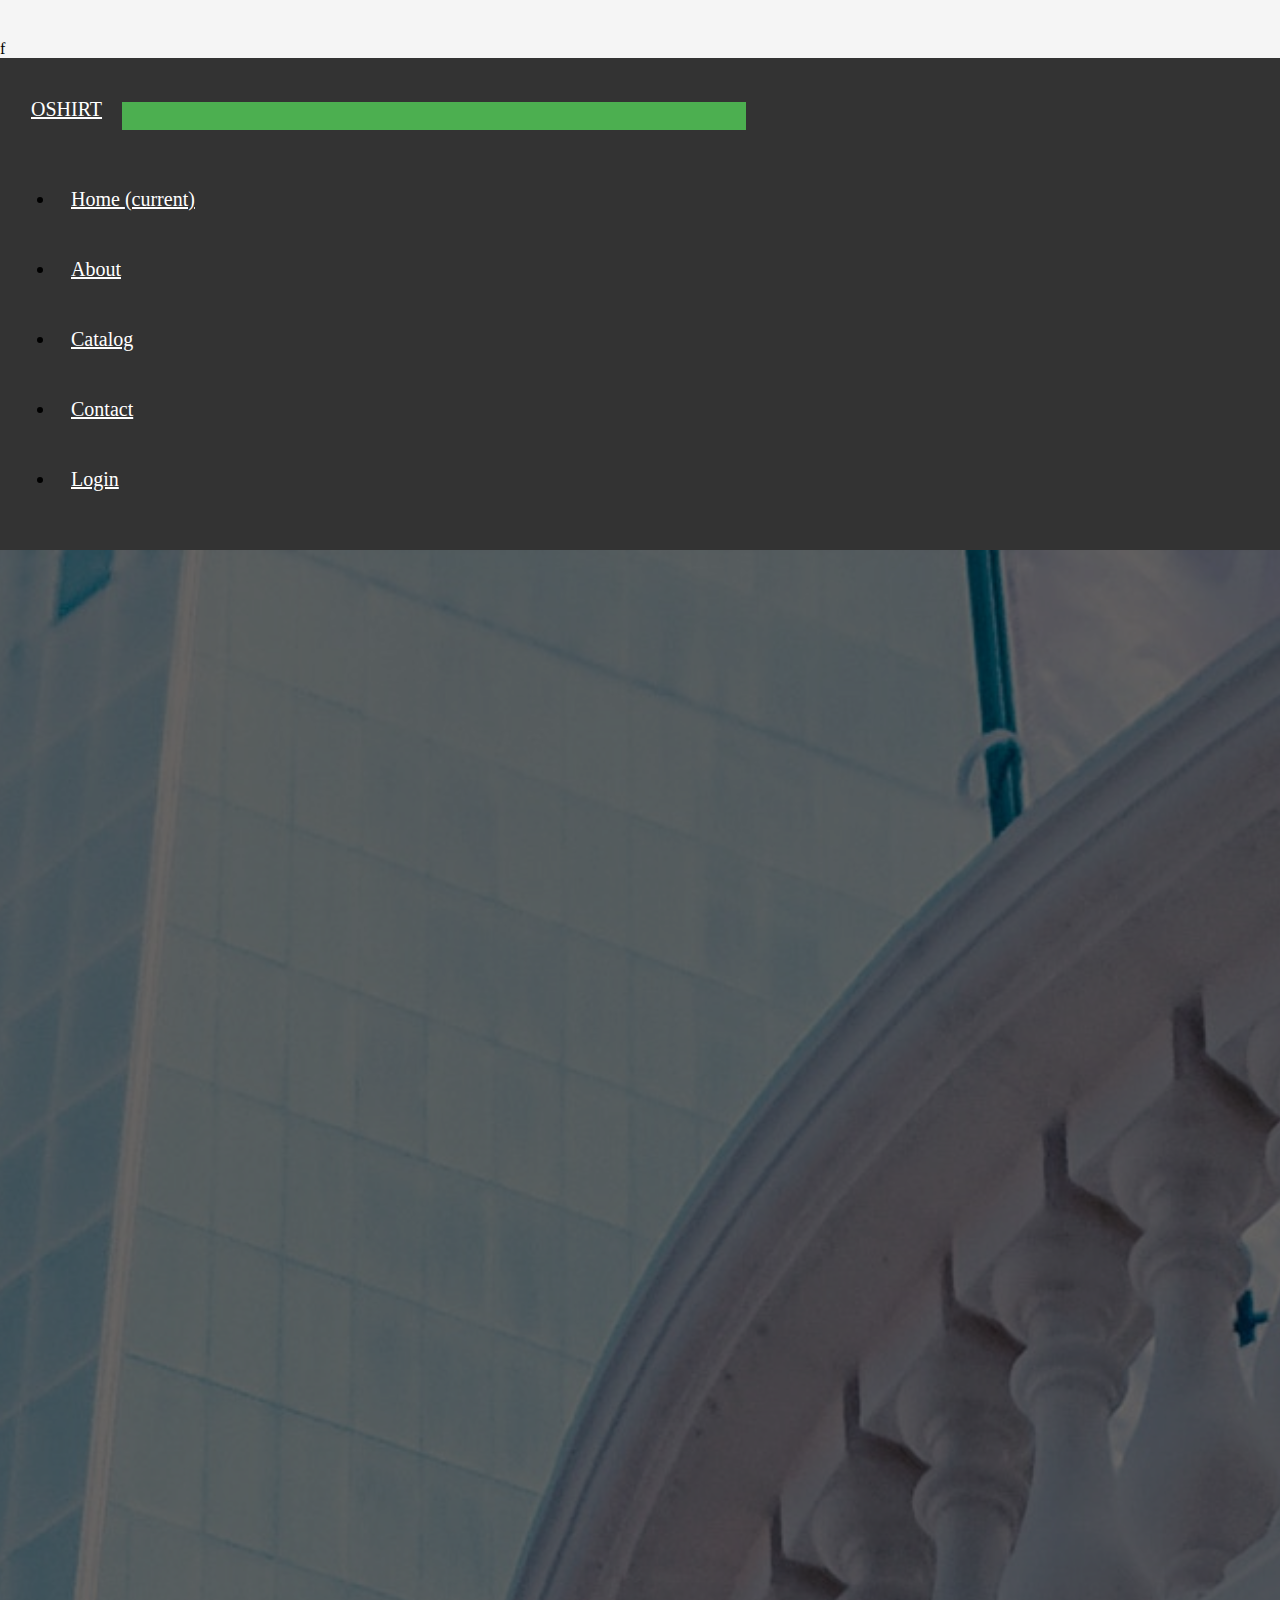
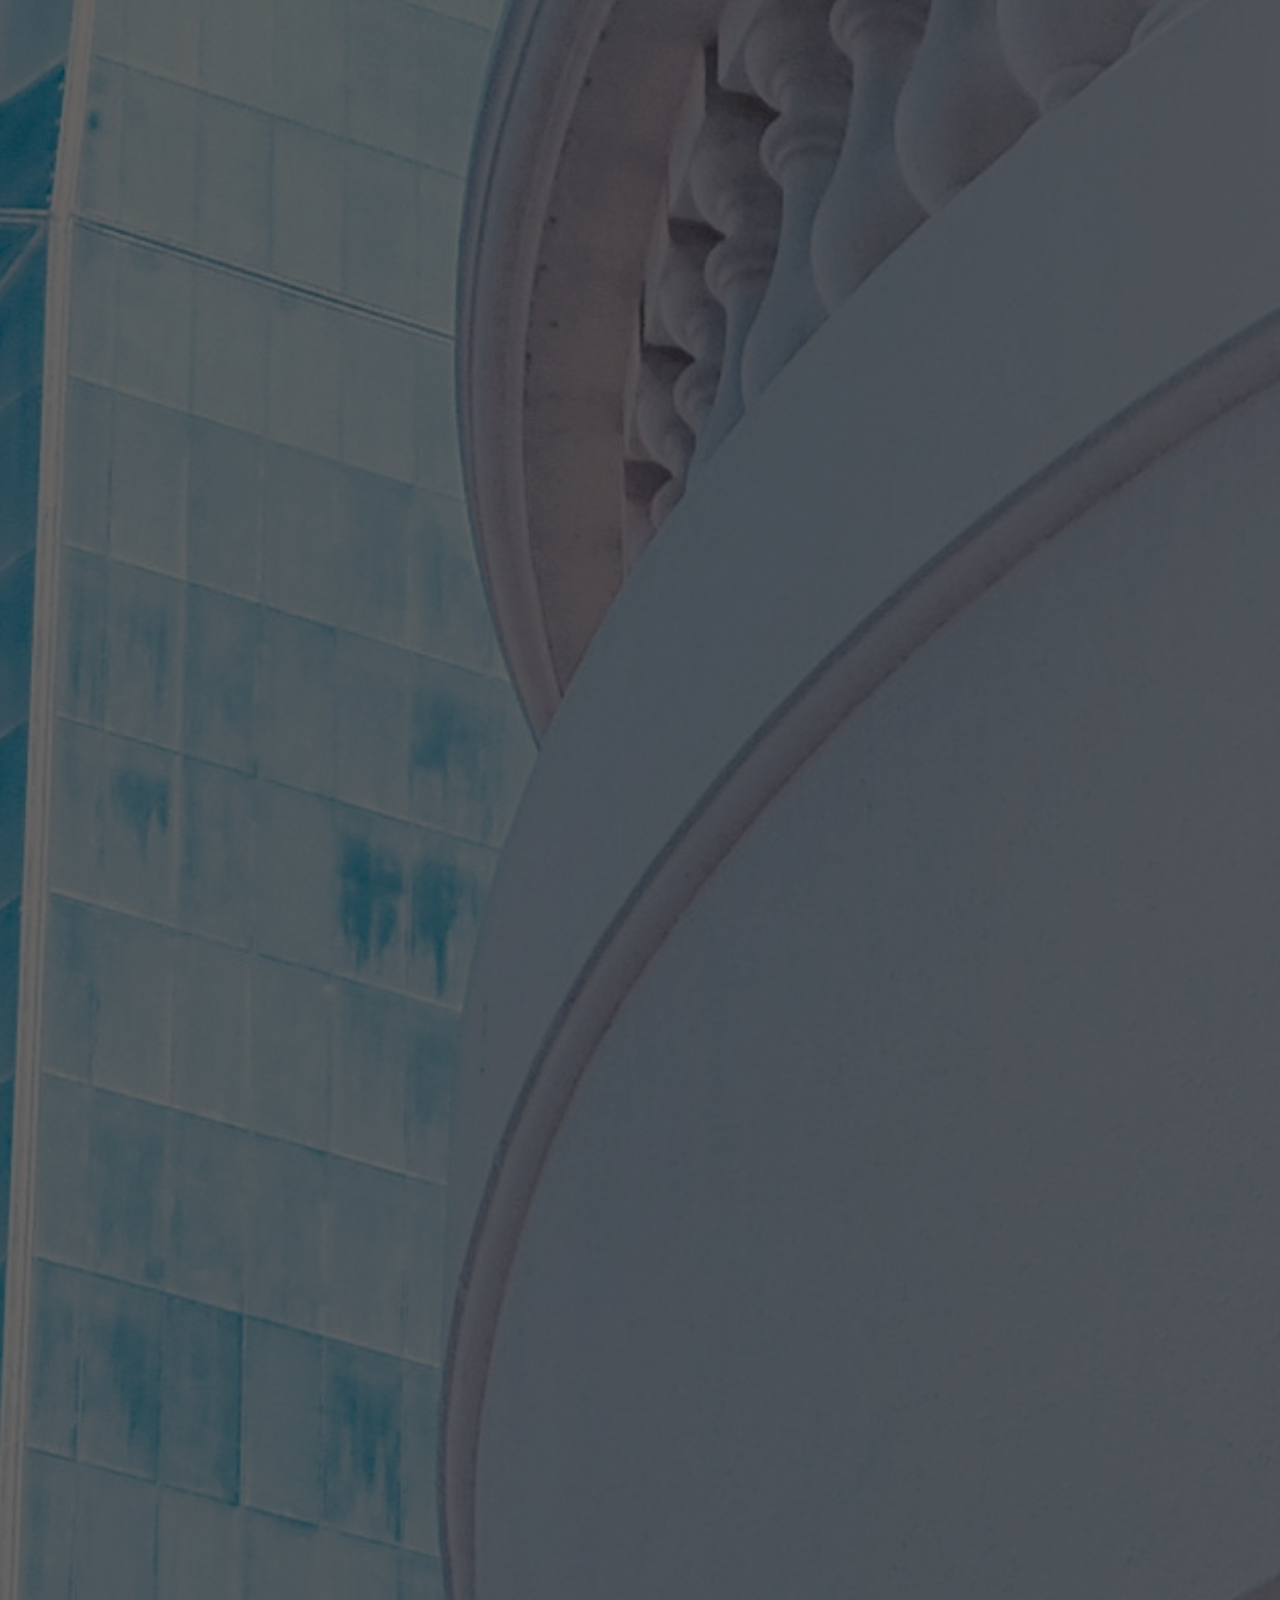
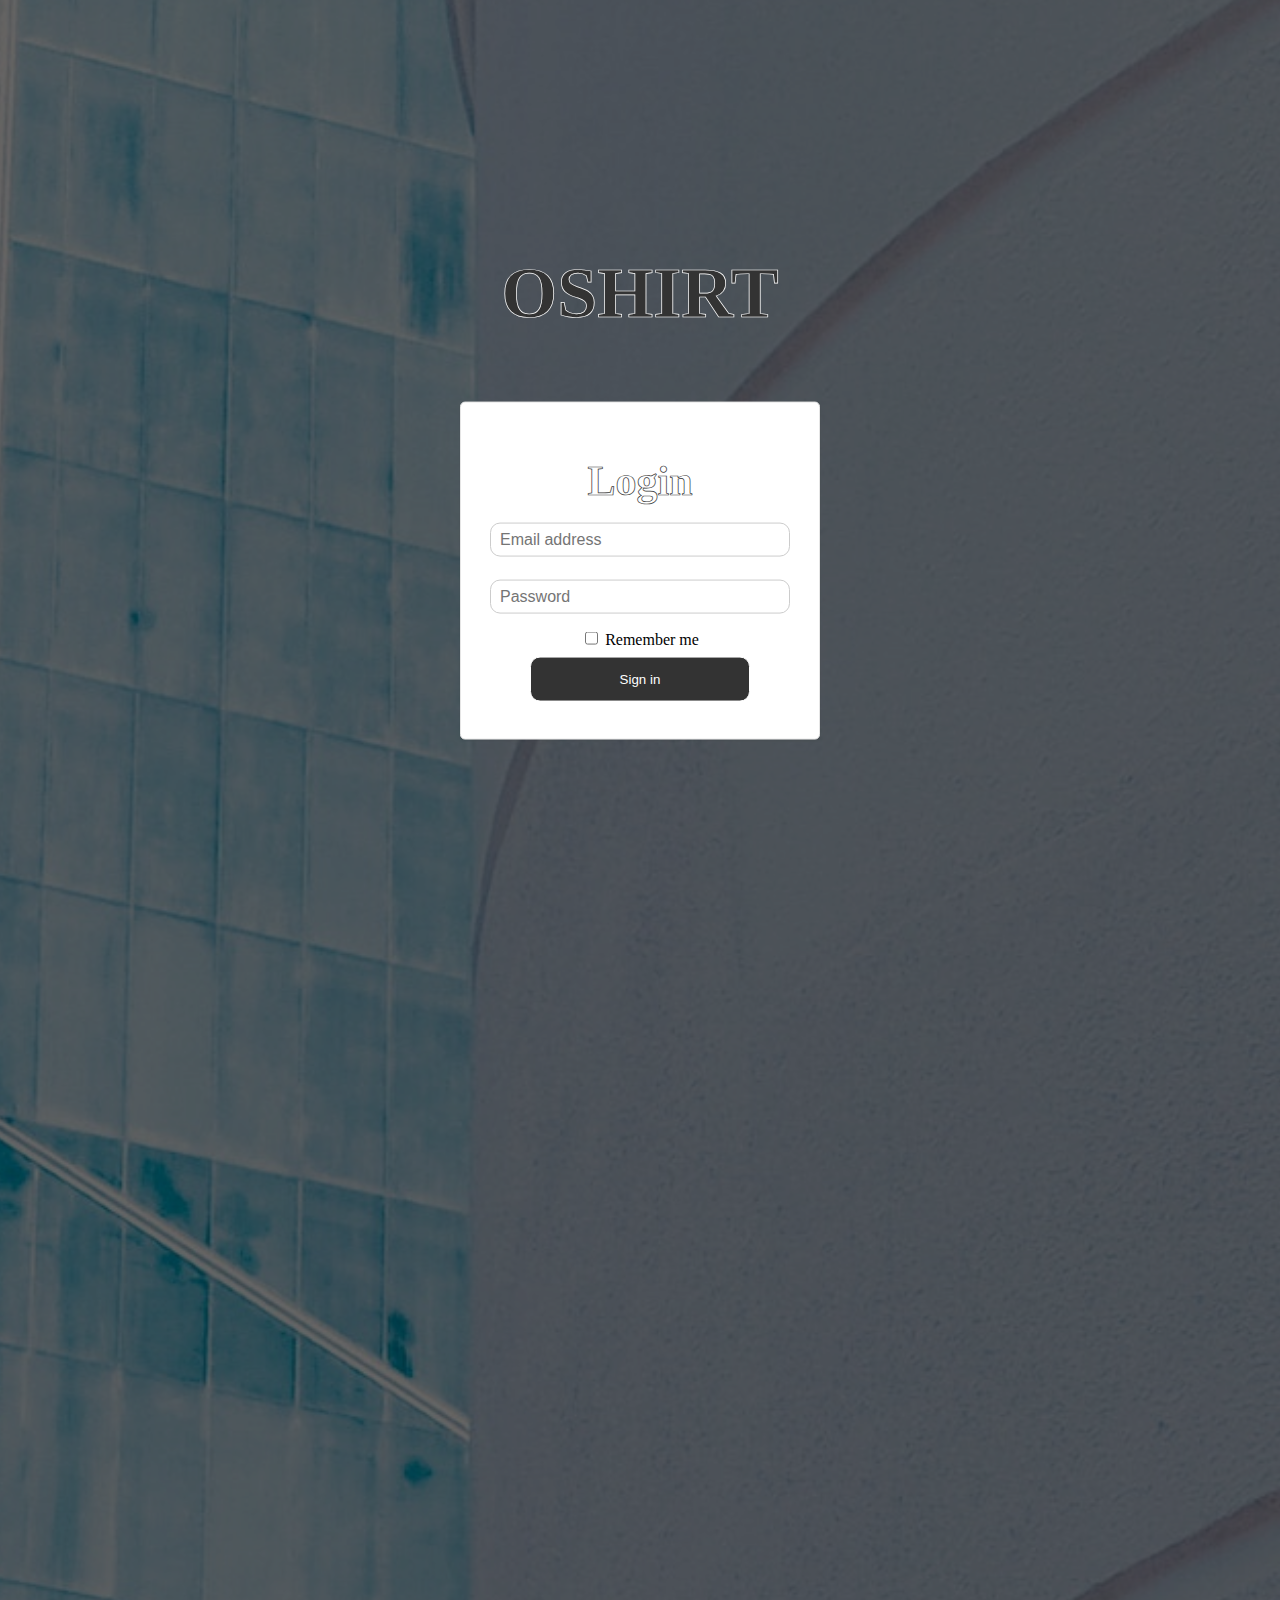
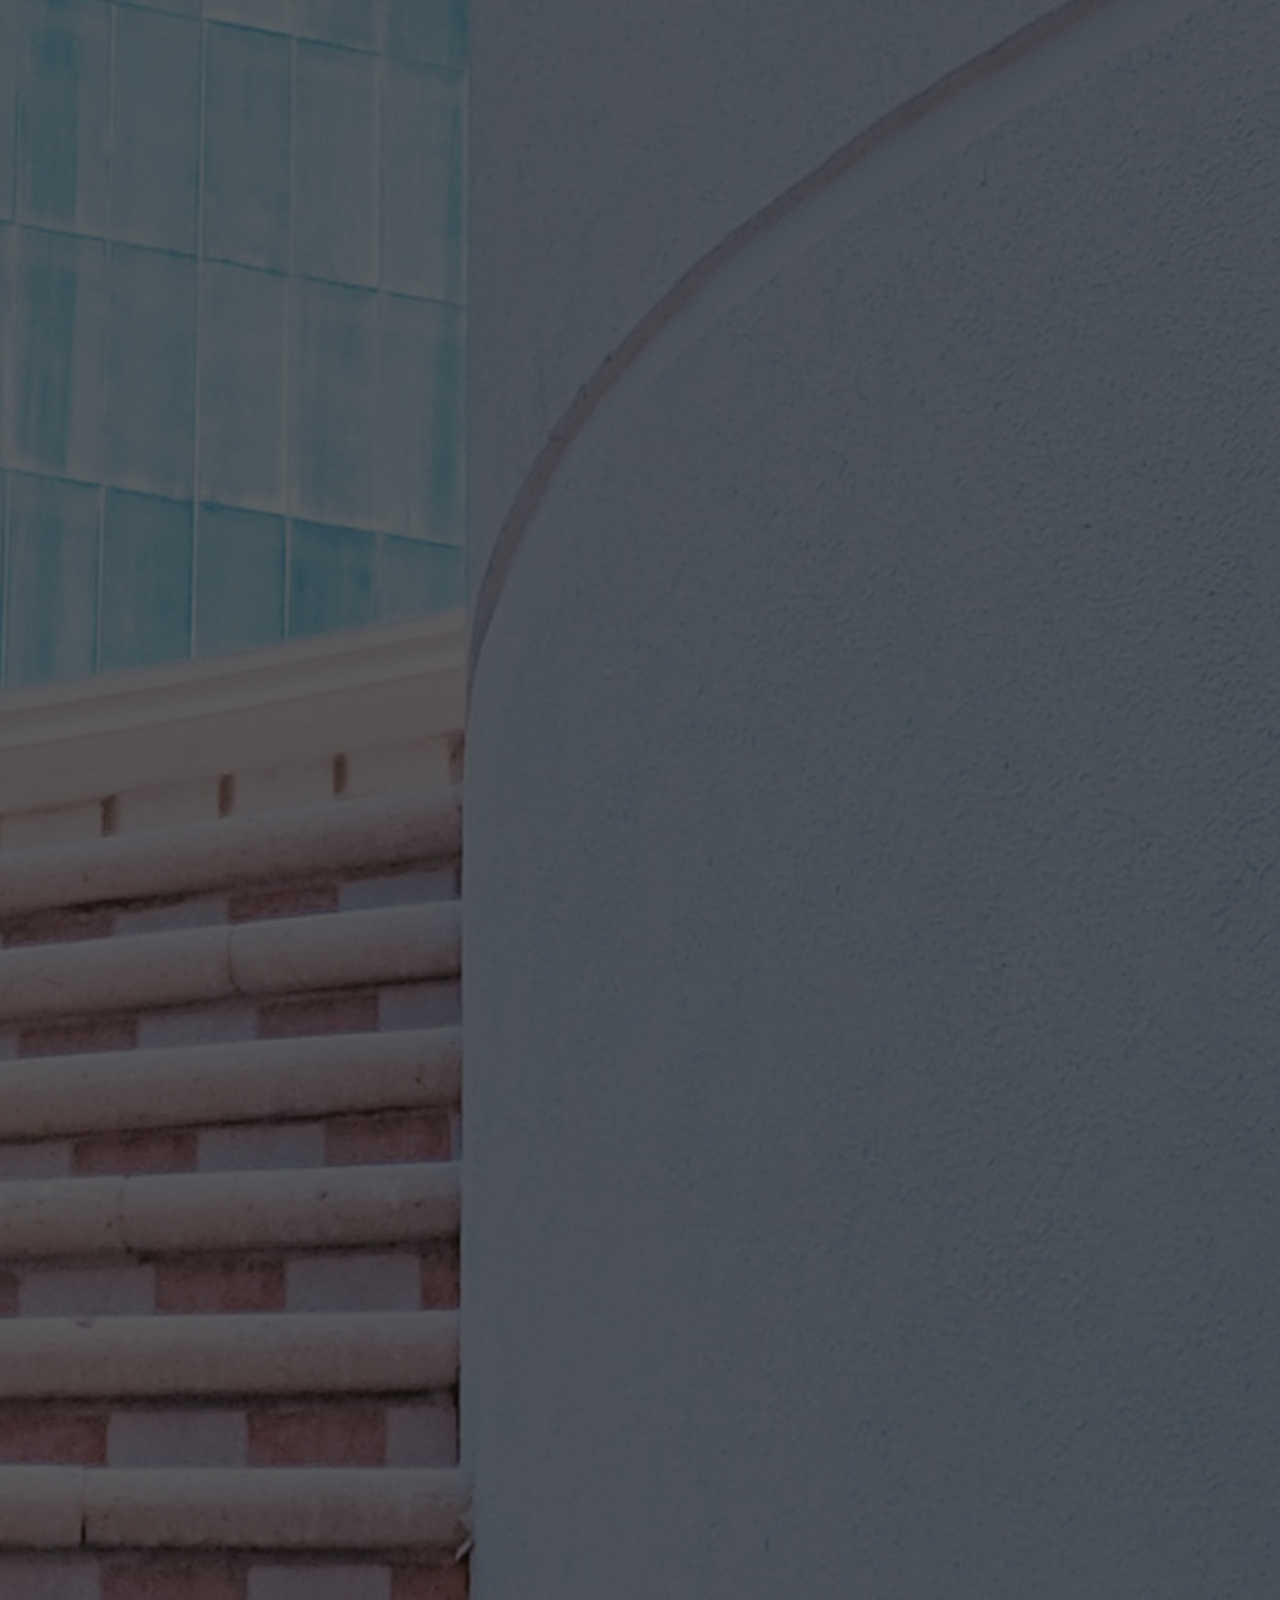
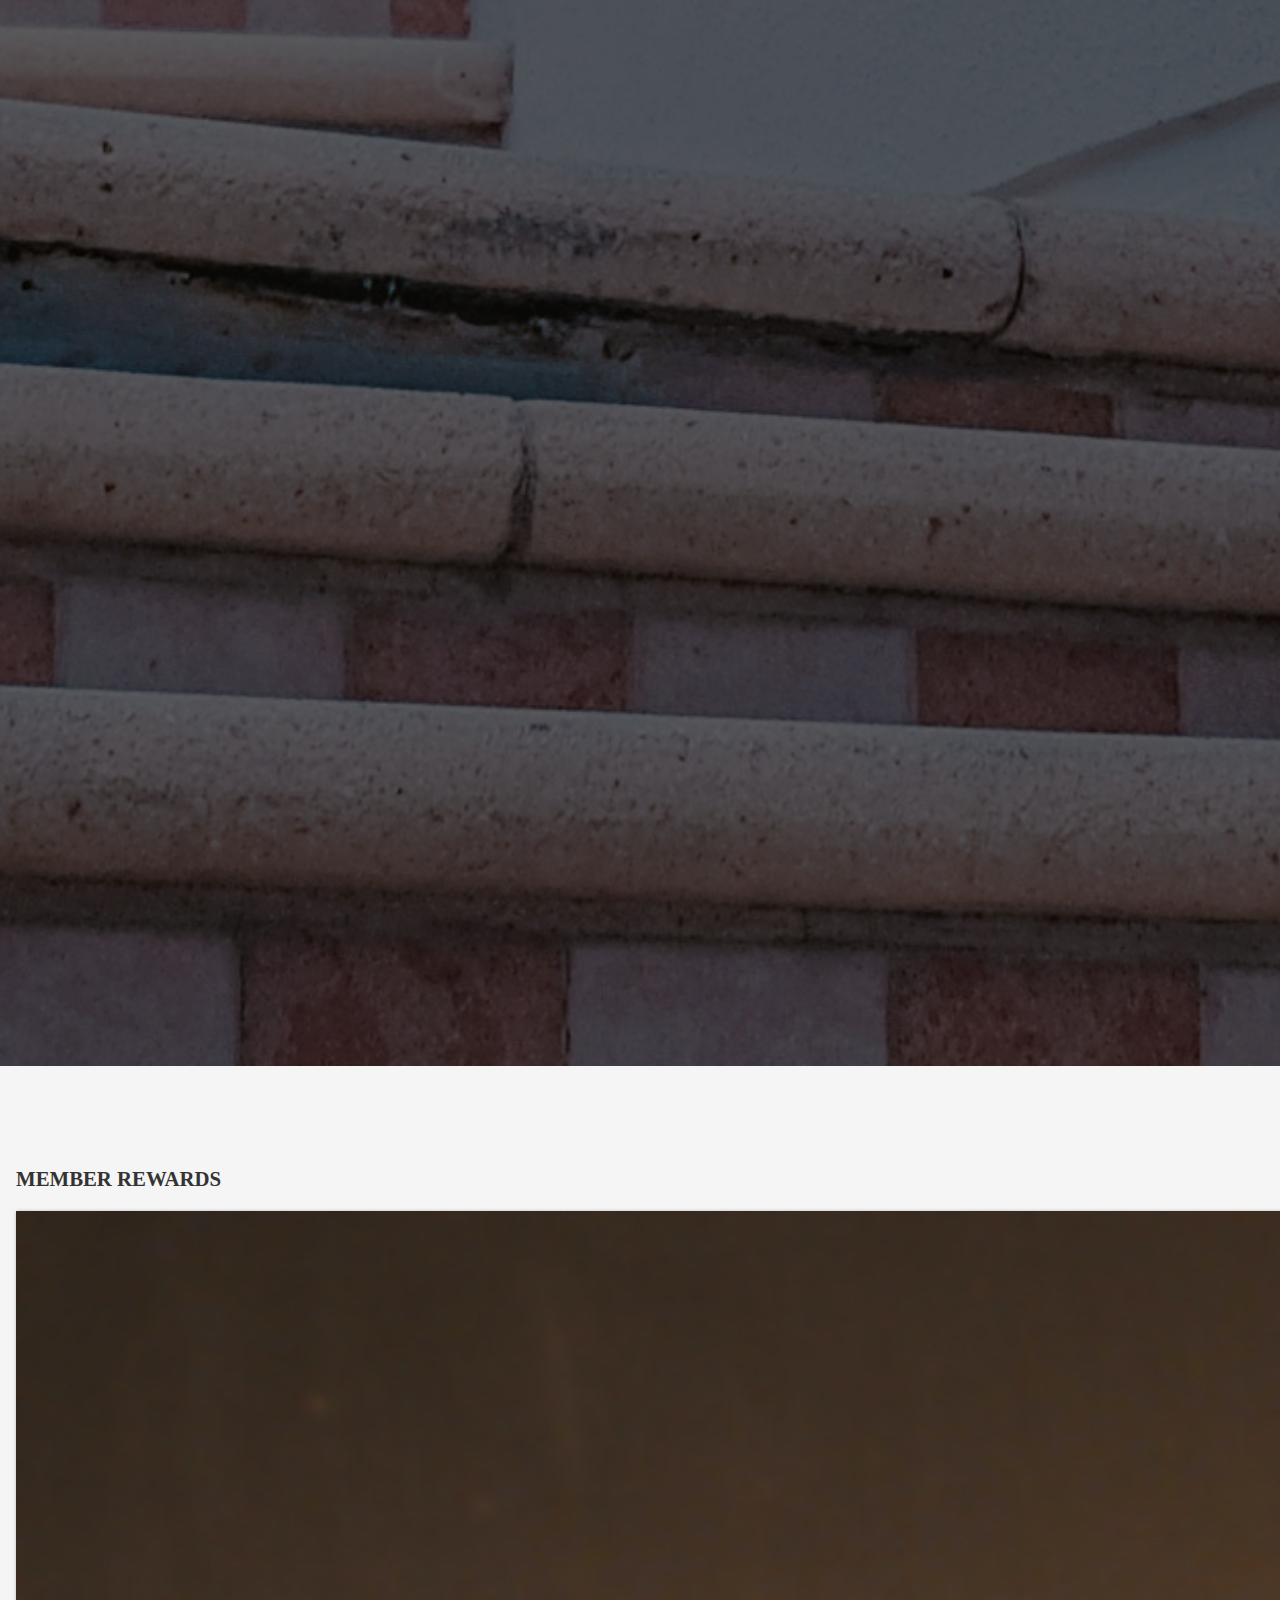
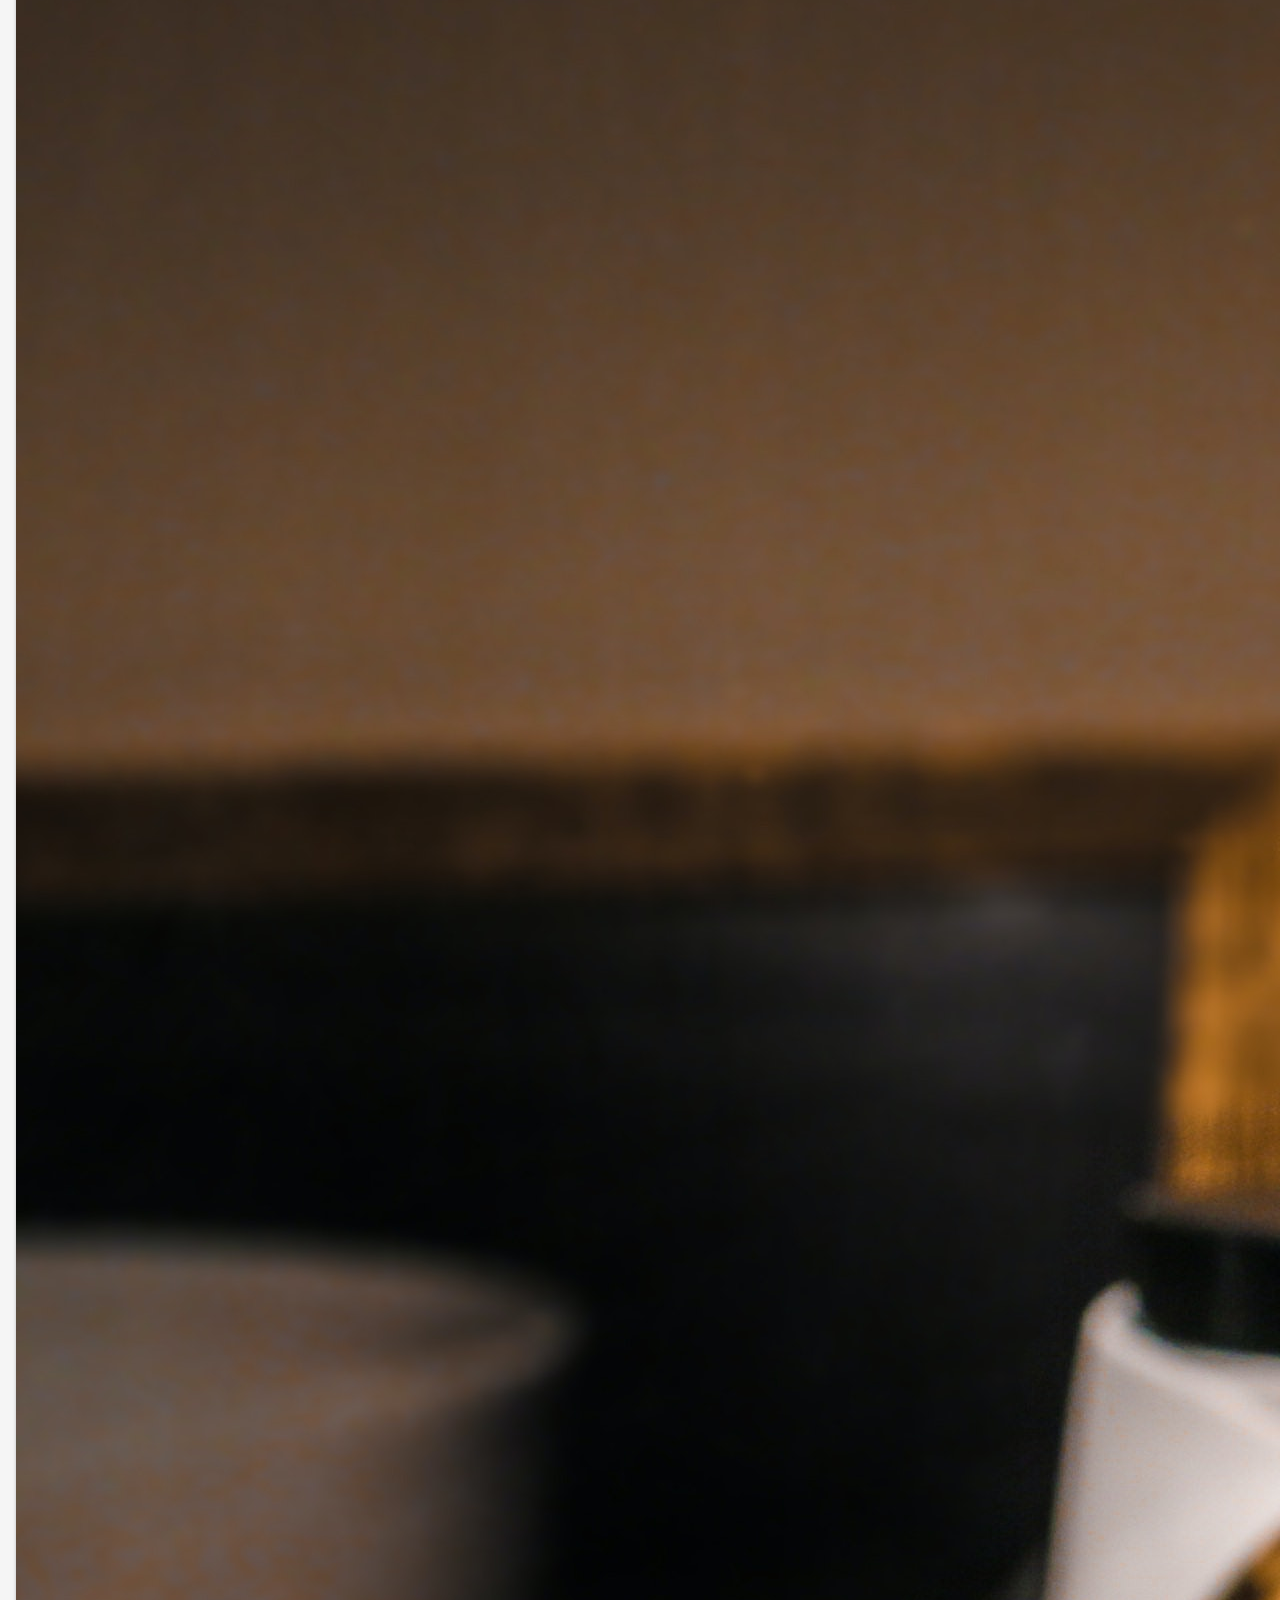
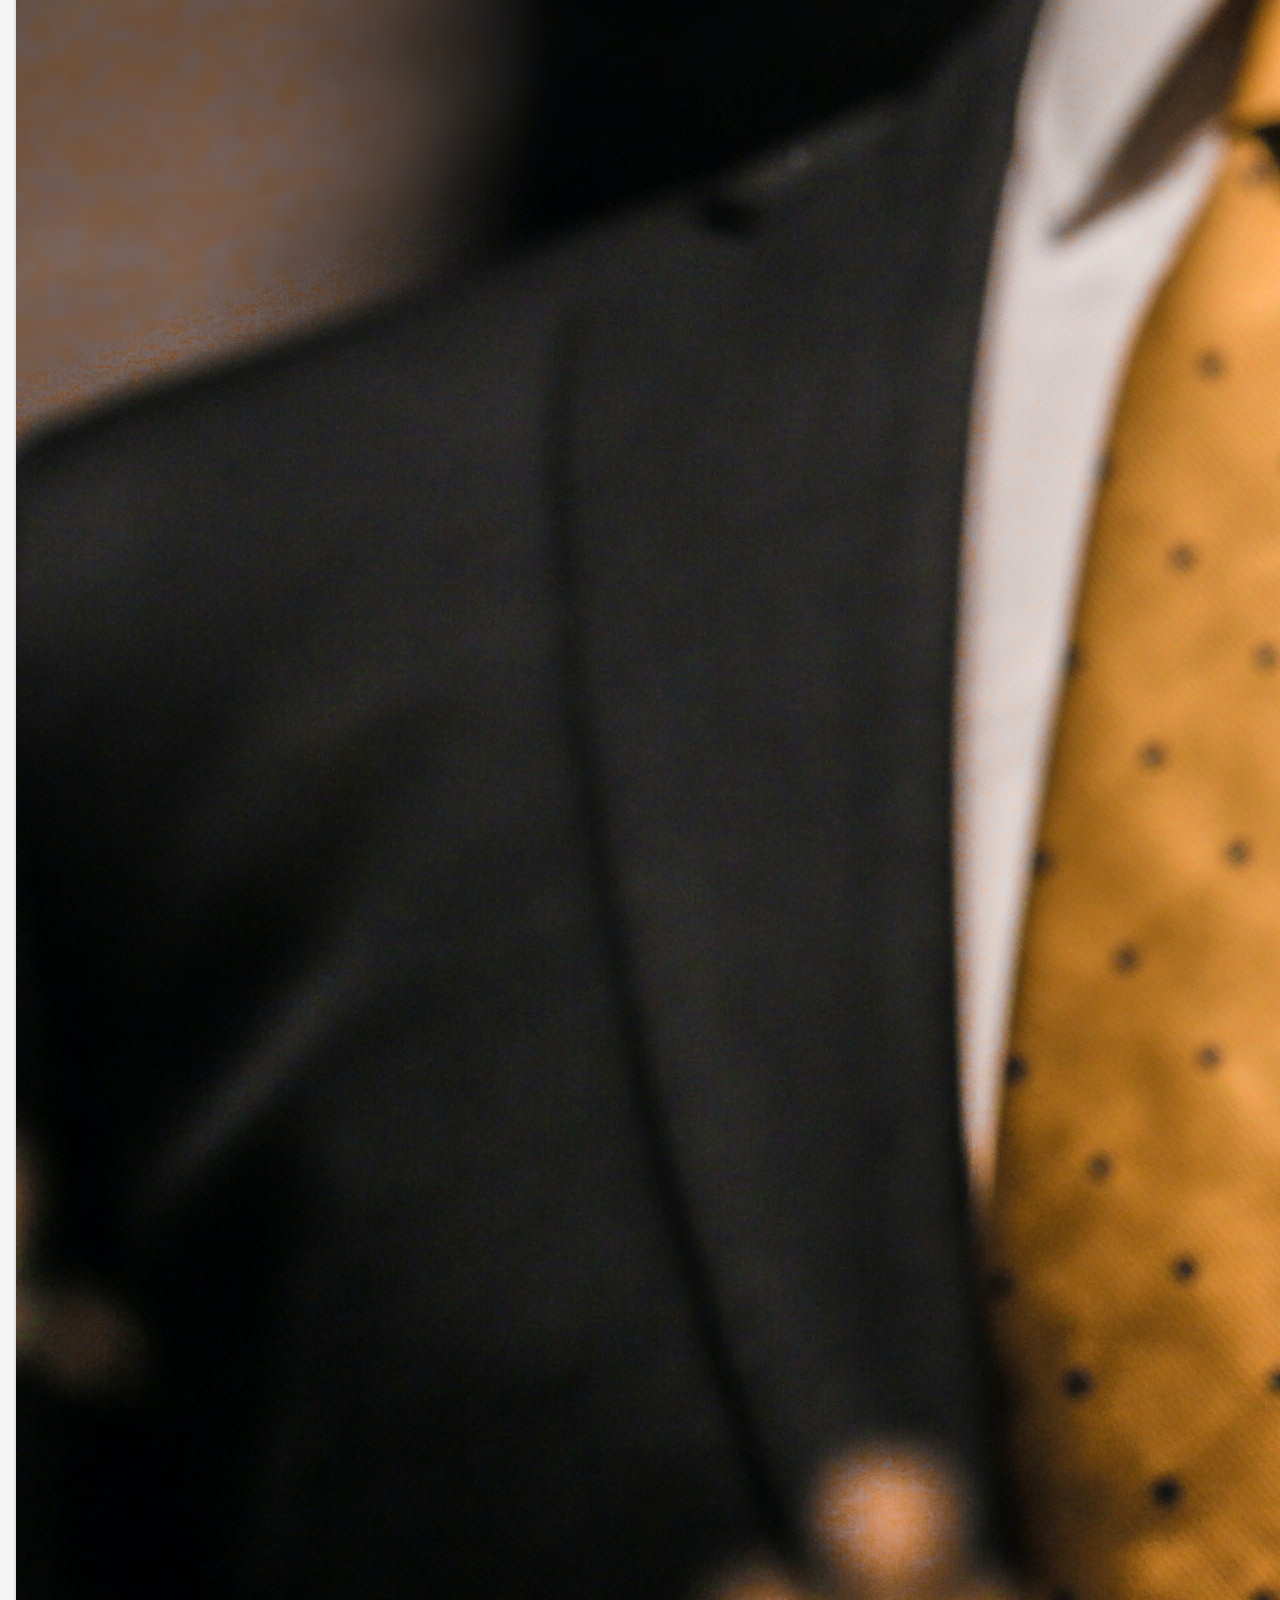
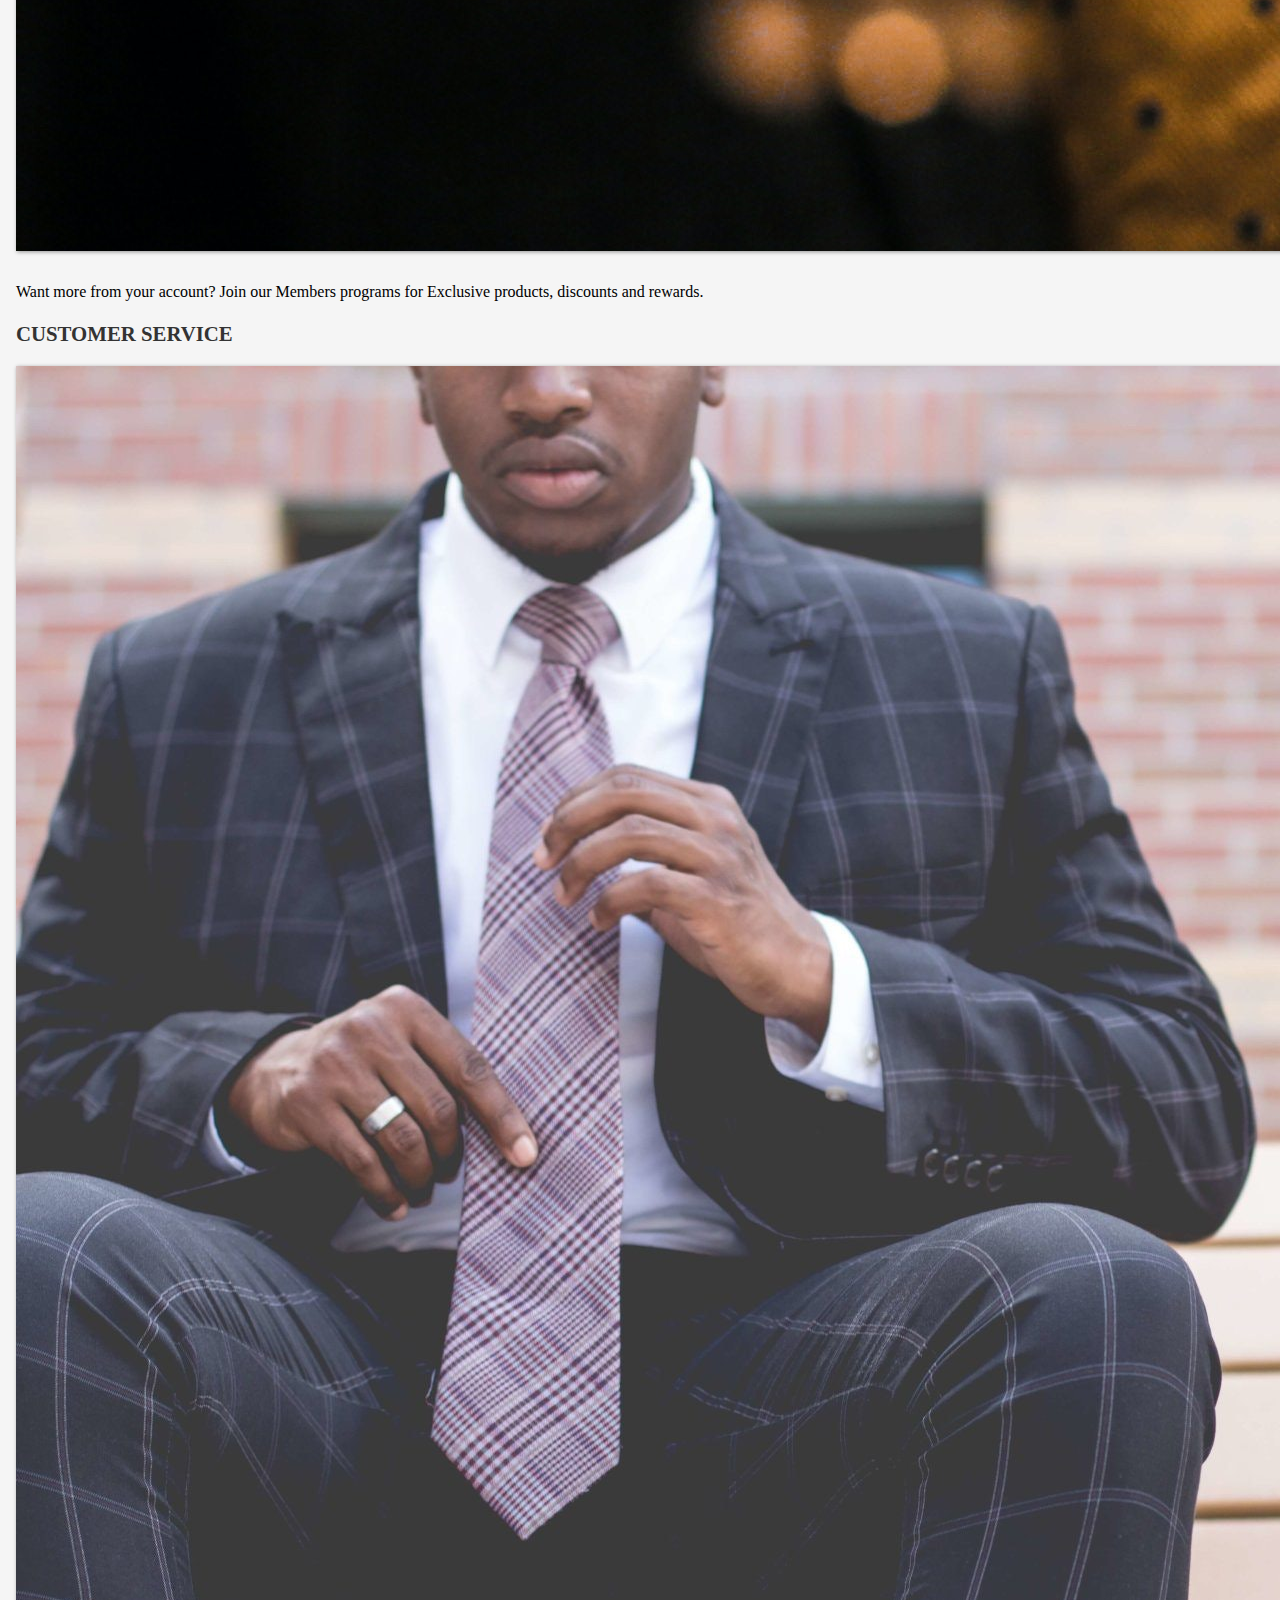
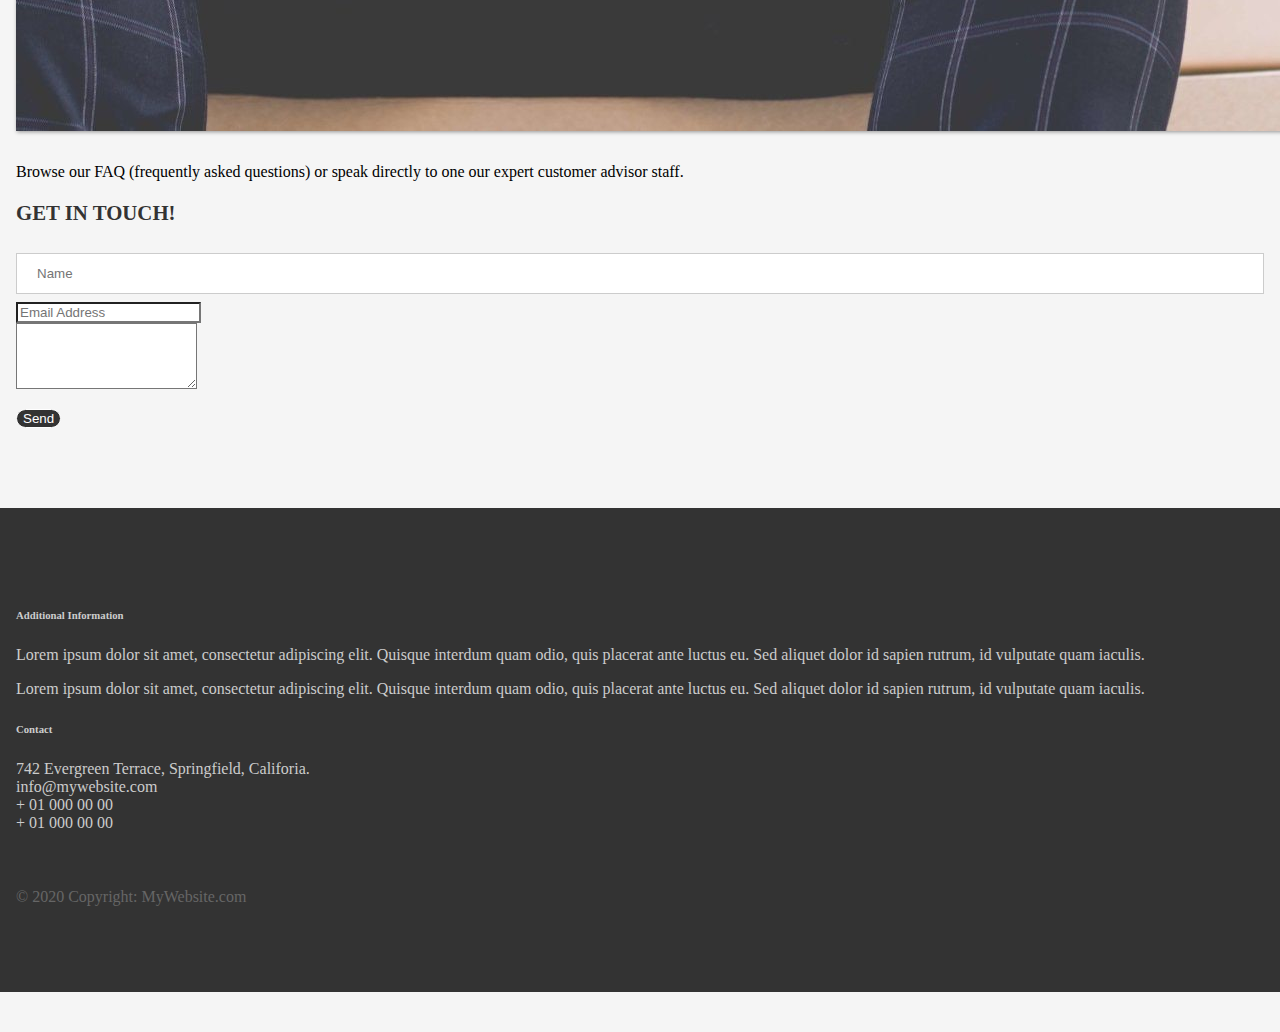
==== commit 17cc6efc: "Home page done, Login page working, admin css almost done, product viewer page functionality working" ====
--- a/src/main/webapp/index.html
+++ b/src/main/webapp/index.html
@@ -1,4 +1,4 @@
-
+f
 <!DOCTYPE html>
 <html lang="en">
   <head>
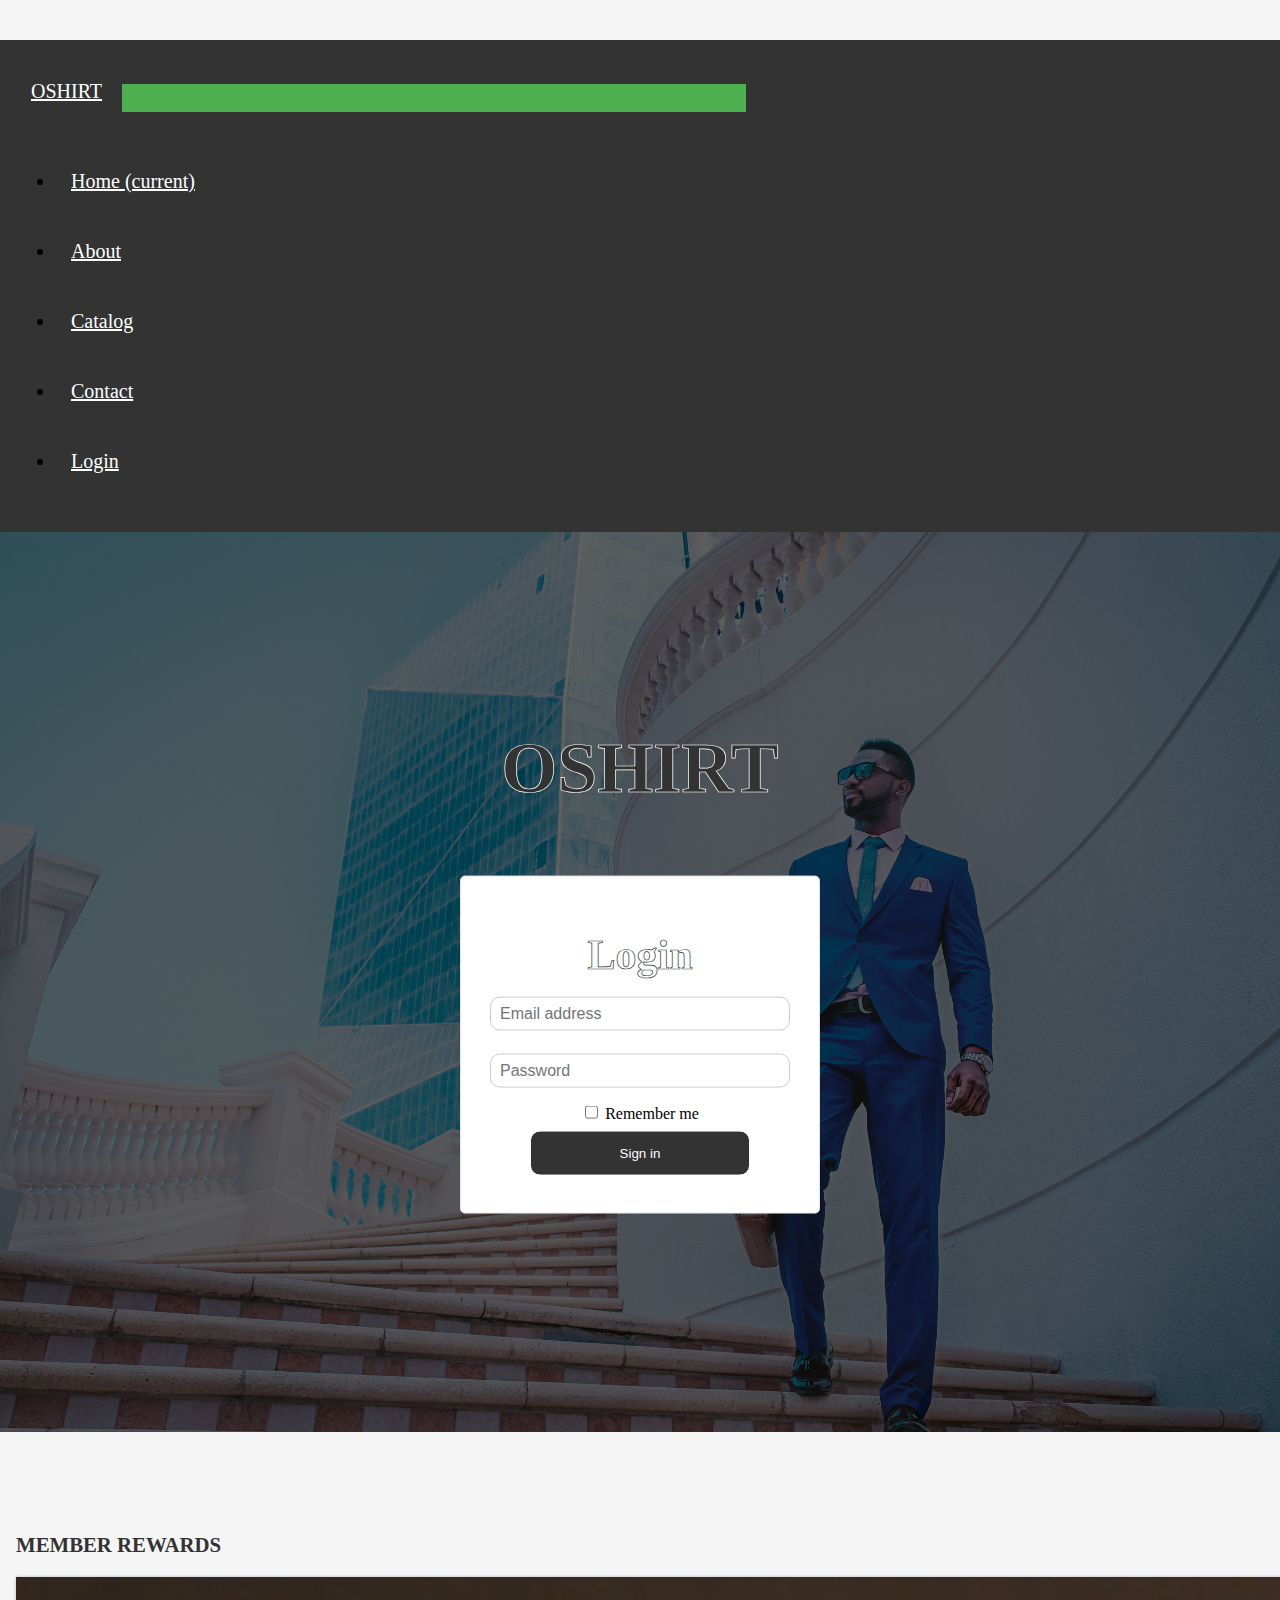
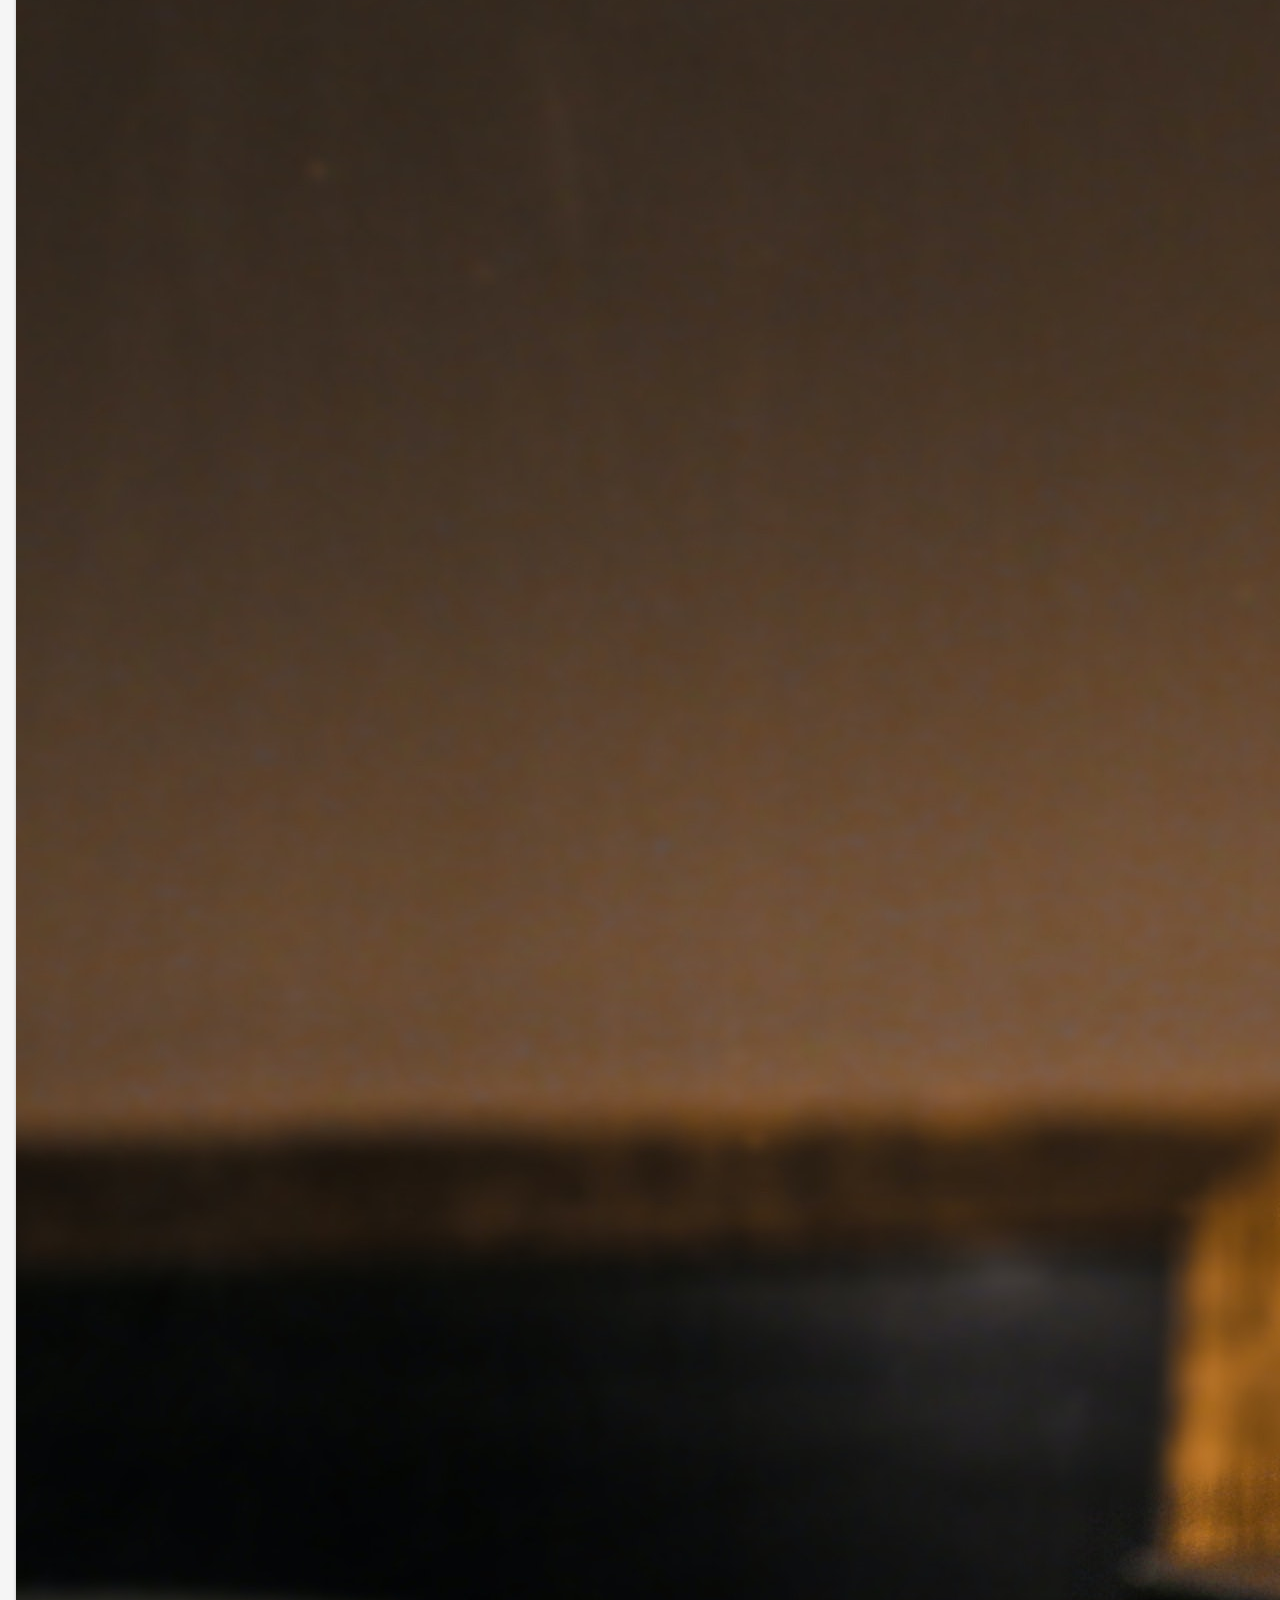
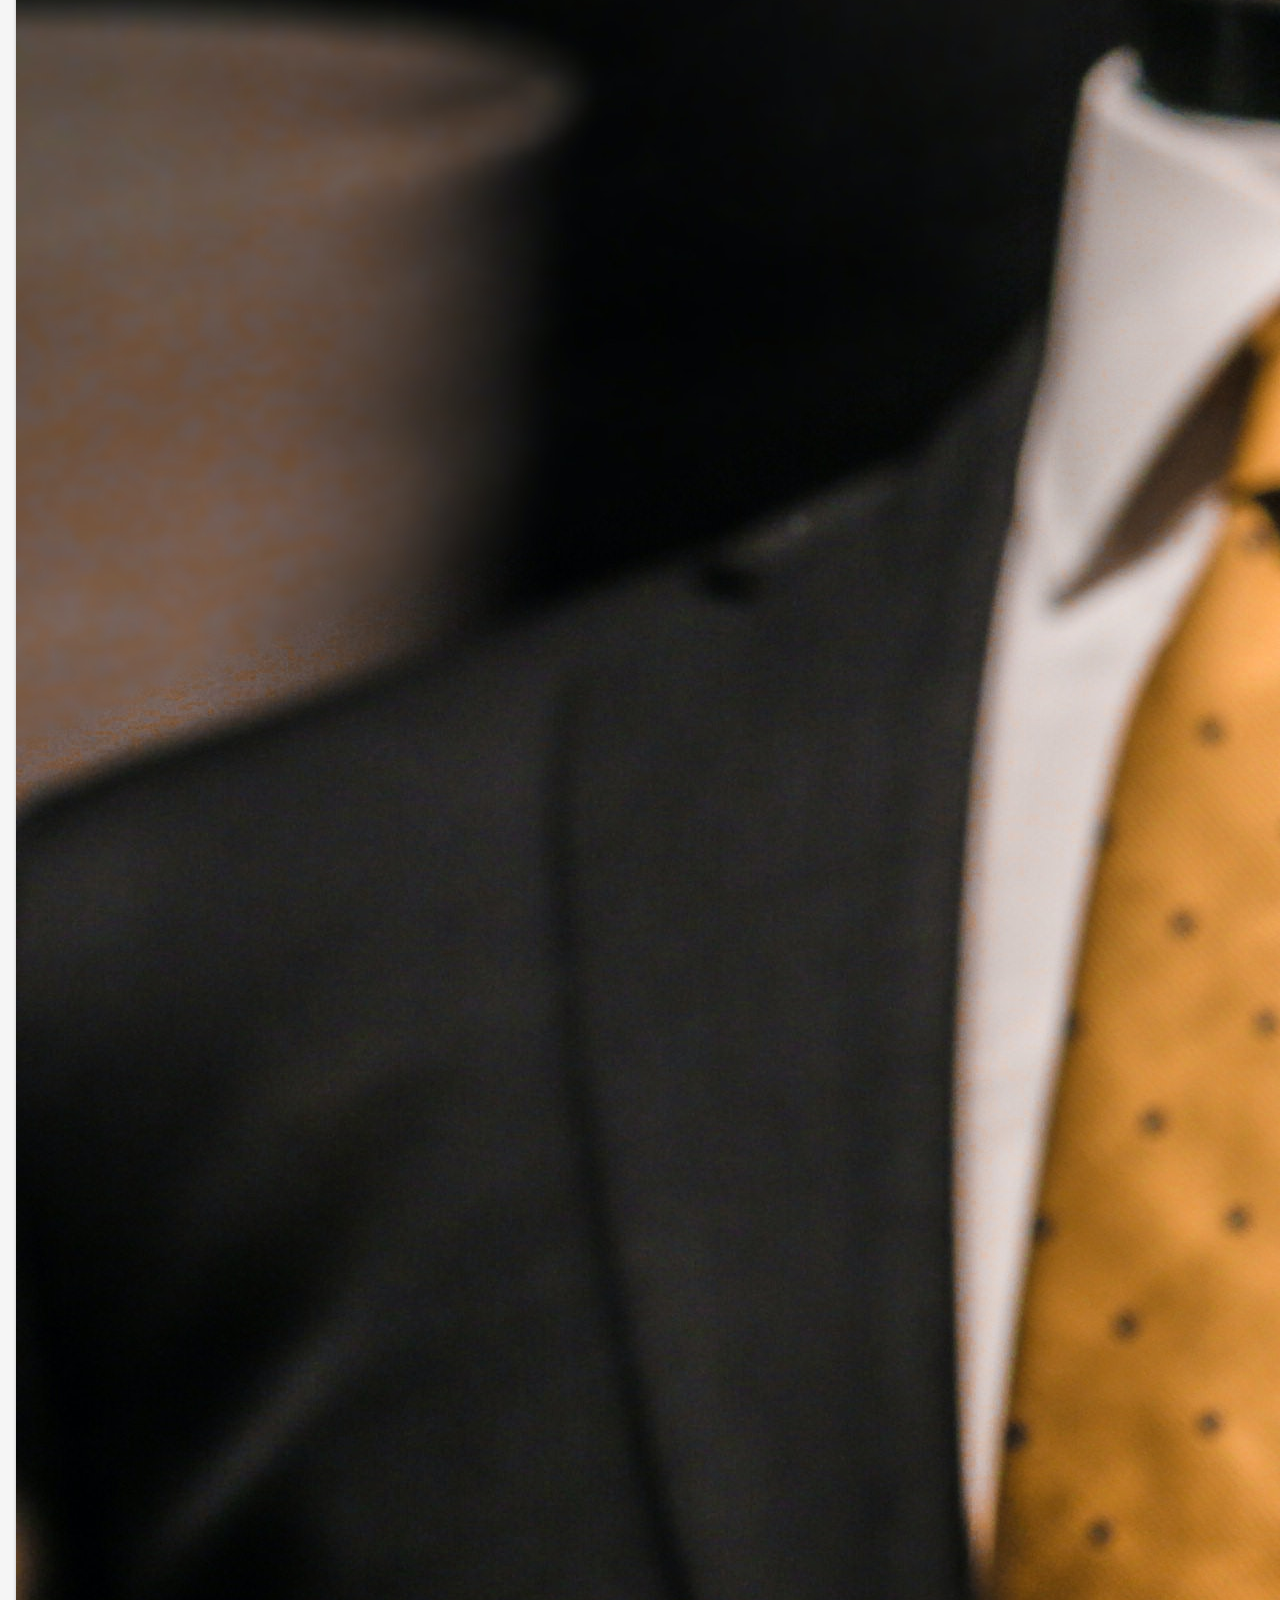
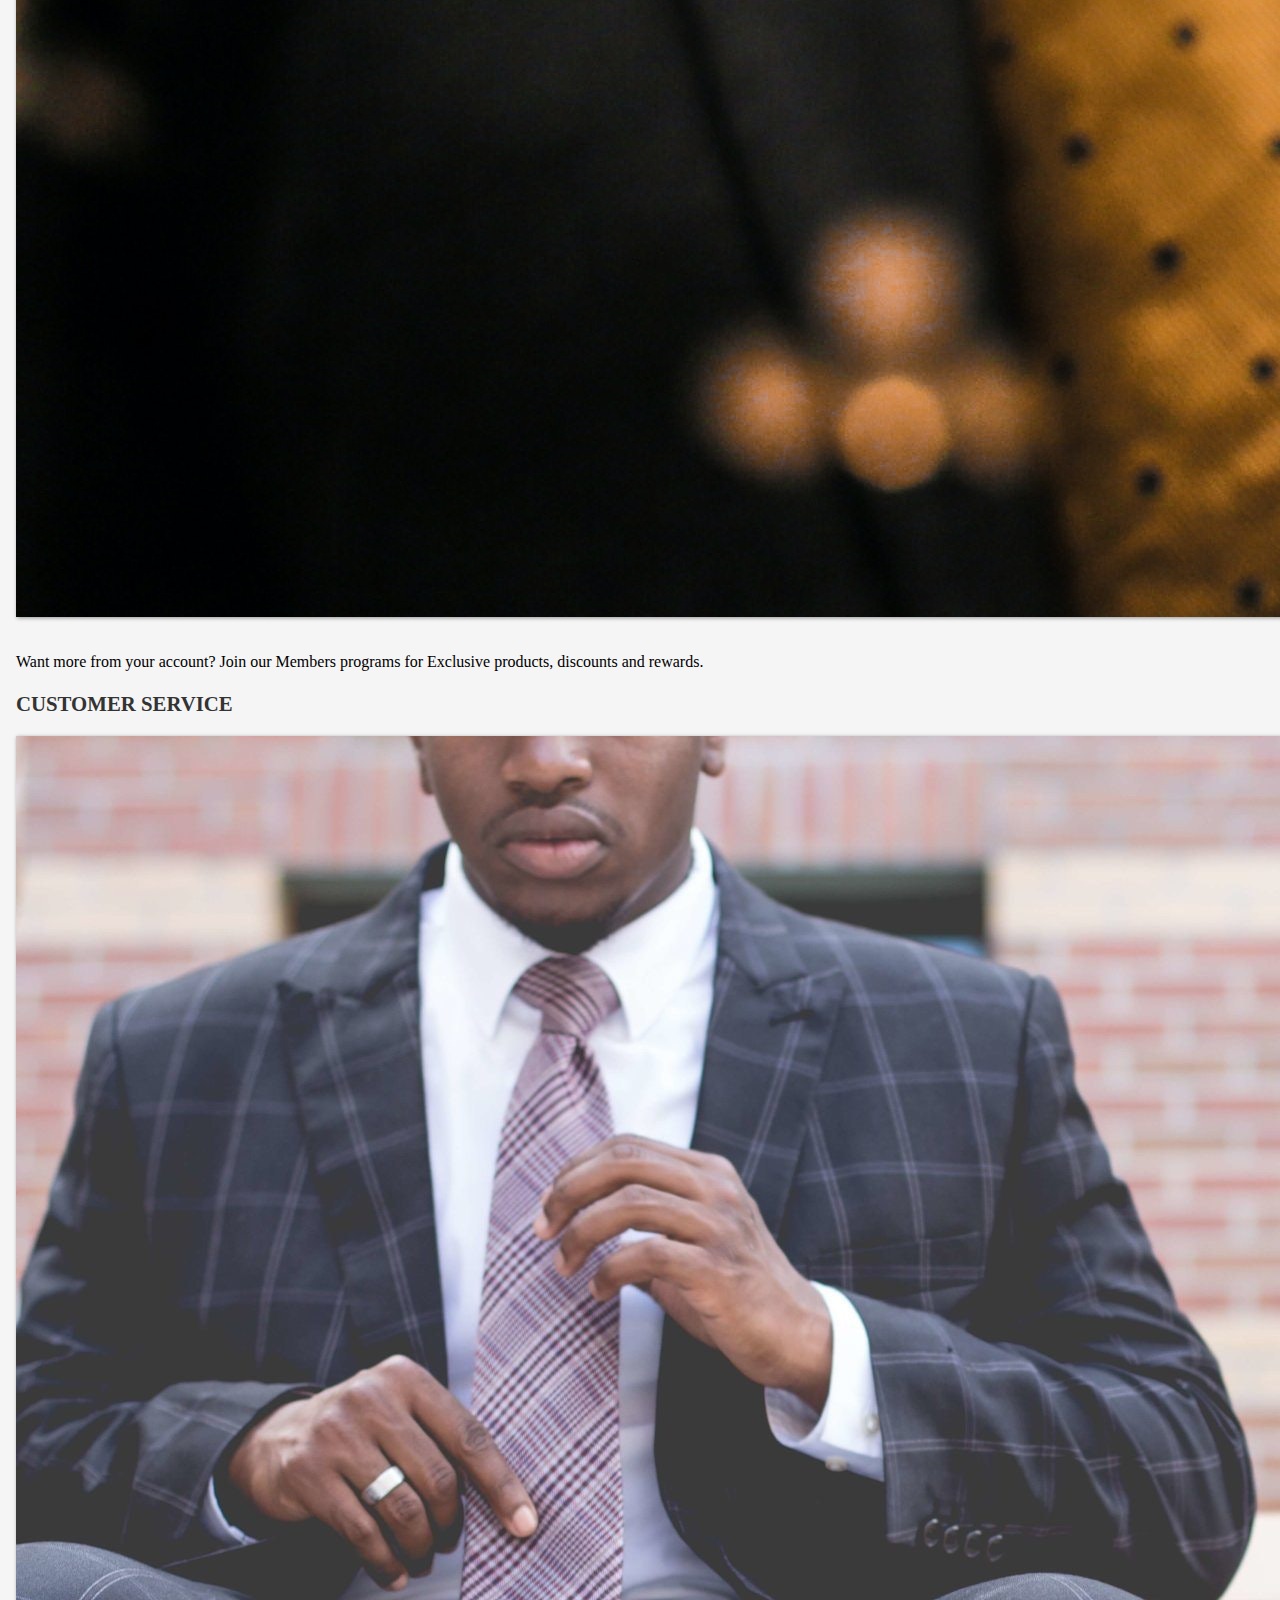
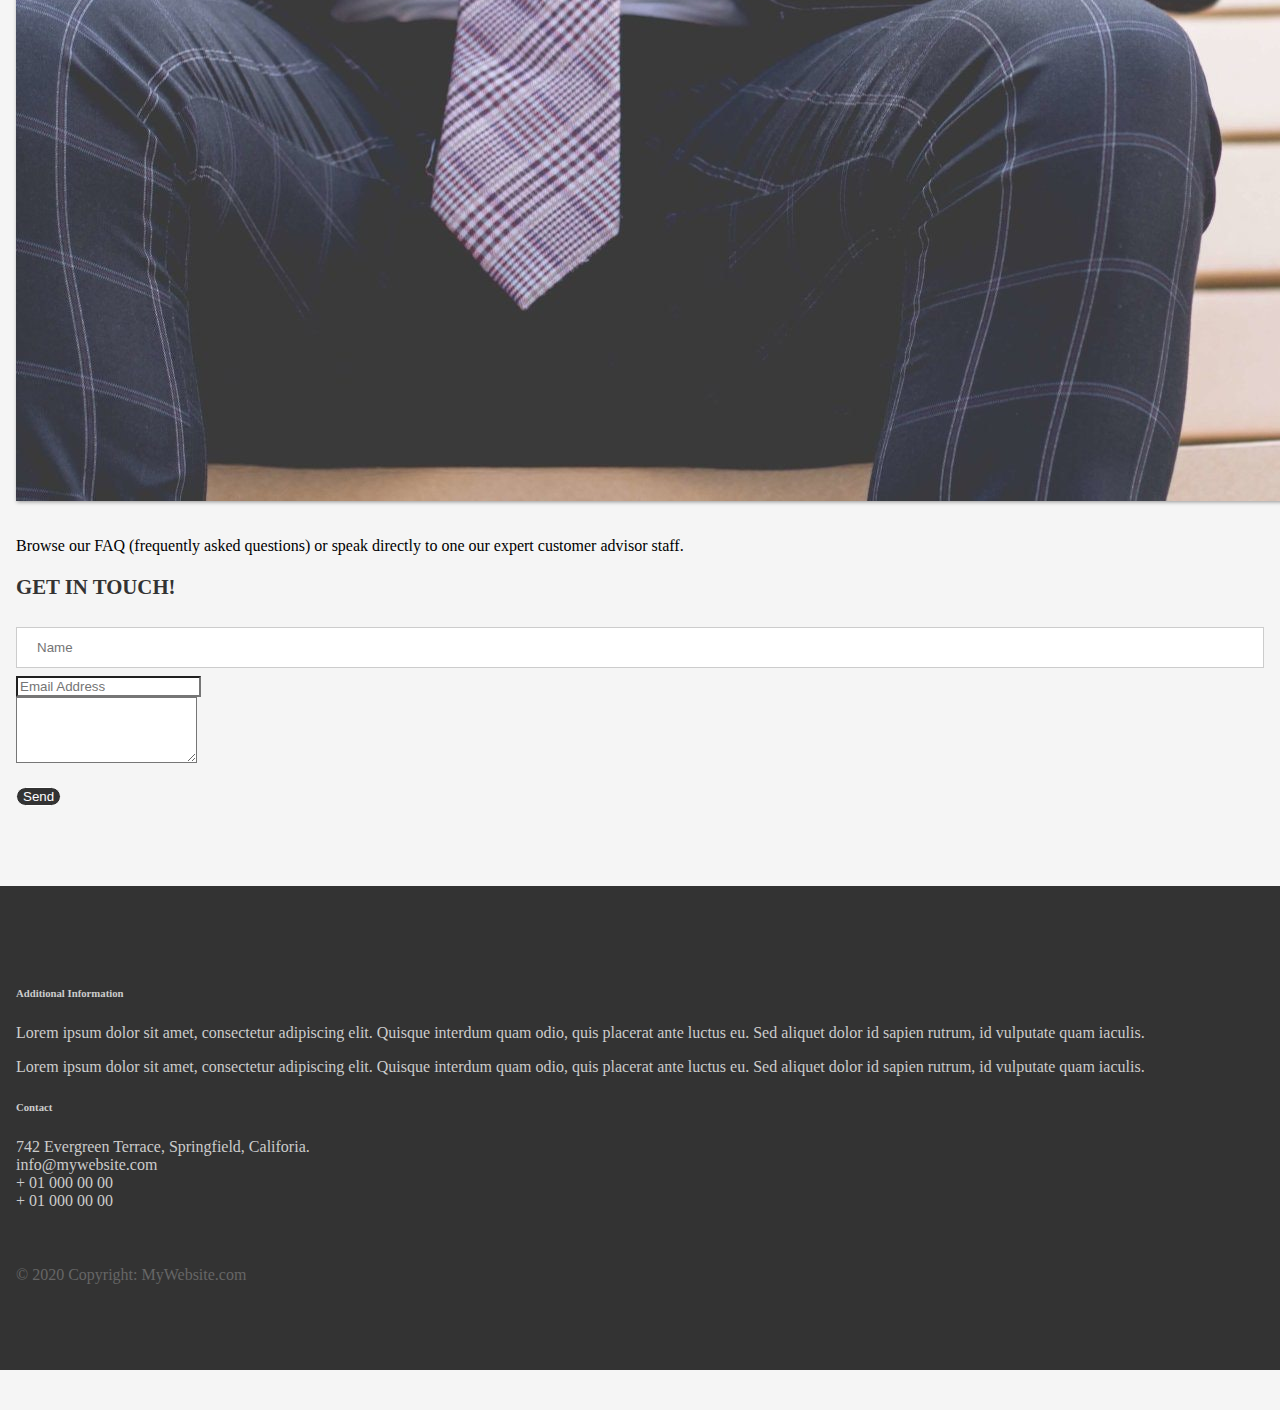
==== commit 4bab50b2: "Done: Home page, Login function for Admin and User, link from admin and user page to product page, p" ====
--- a/src/main/webapp/index.html
+++ b/src/main/webapp/index.html
@@ -1,4 +1,4 @@
-f
+
 <!DOCTYPE html>
 <html lang="en">
   <head>
@@ -135,10 +135,10 @@
         <button class="btn btn-large btn-primary" type="submit">Sign in</button>
        </form>
       </div>
-  
+          </<div>
       </header>    
   
-    </div> <!-- /container -->
+     <!-- /container -->
   <div class="container features">
   <div class="row">
     <div class="col-lg-4 col-md-4 col-sm-12">
--- a/src/main/webapp/main.css
+++ b/src/main/webapp/main.css
@@ -200,42 +200,3 @@
     color: white;
 }
 
-
-.sidenav {
-  height: 100%;
-  width: 0;
-  position: fixed;
-  z-index: 1;
-  top: 0;
-  right: 0;
-  background-color: #111;
-  overflow-x: hidden;
-  transition: 0.5s;
-  padding-top: 60px;
-}
-
-.sidenav a {
-  padding: 8px 8px 8px 32px;
-  text-decoration: none;
-  font-size: 25px;
-  color: #818181;
-  display: block;
-  transition: 0.3s;
-}
-
-.sidenav a:hover {
-  color: #f1f1f1;
-}
-
-.sidenav .closebtn {
-  position: absolute;
-  top: 0;
-  right: 25px;
-  font-size: 36px;
-  margin-left: 50px;
-}
-
-@media screen and (max-height: 450px) {
-  .sidenav {padding-top: 15px;}
-  .sidenav a {font-size: 18px;}
-}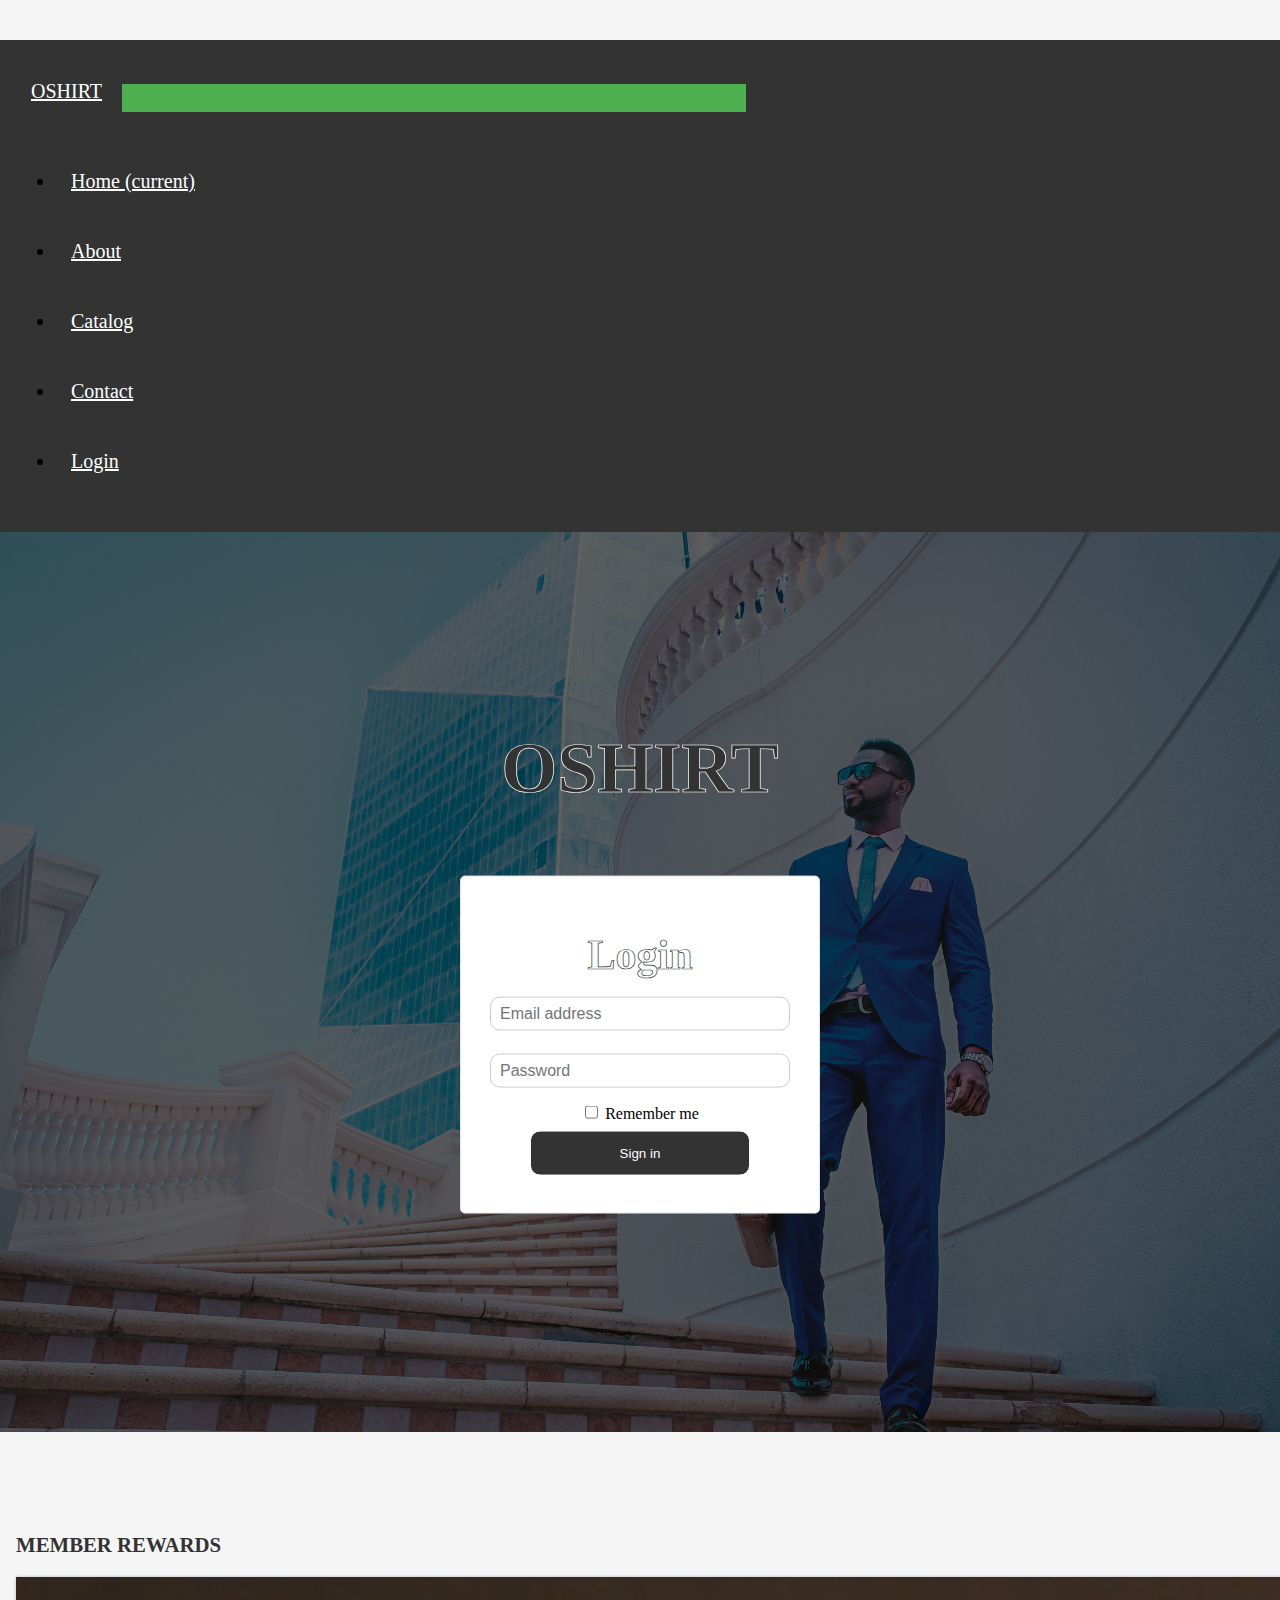
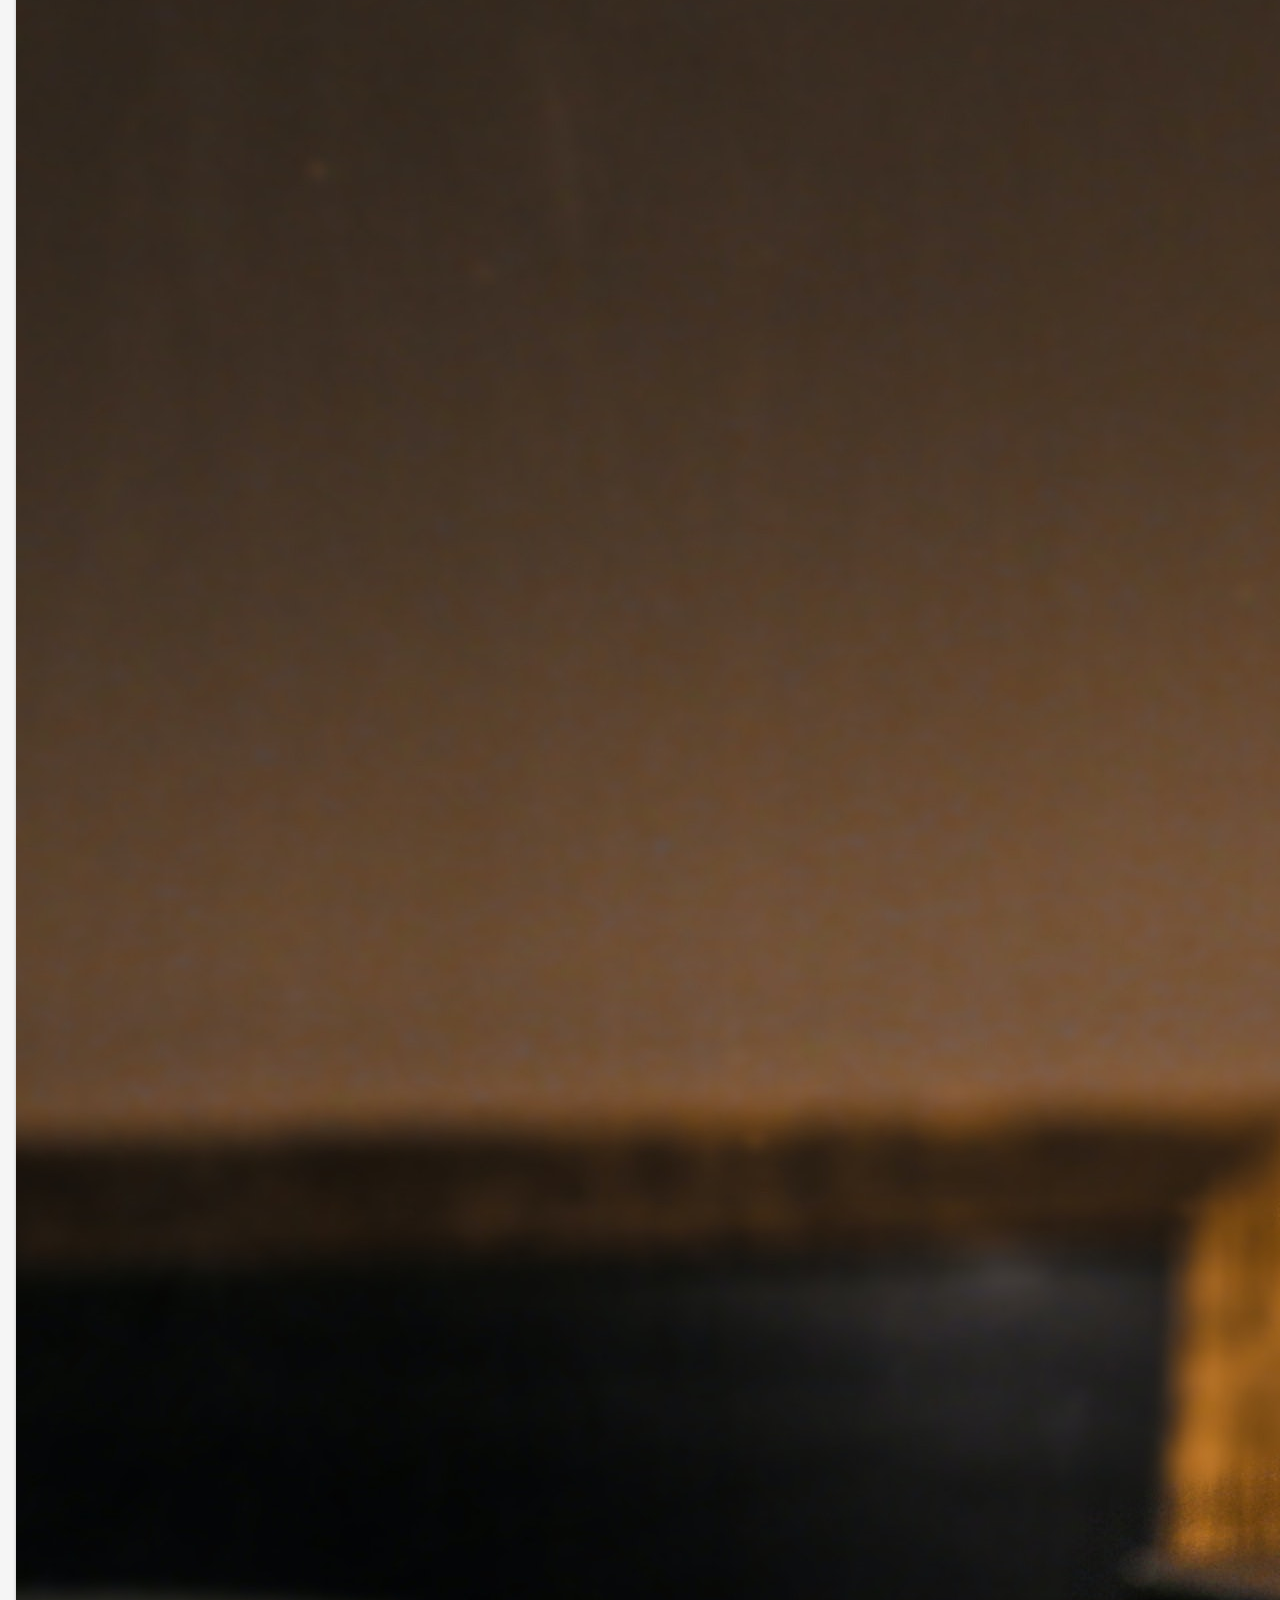
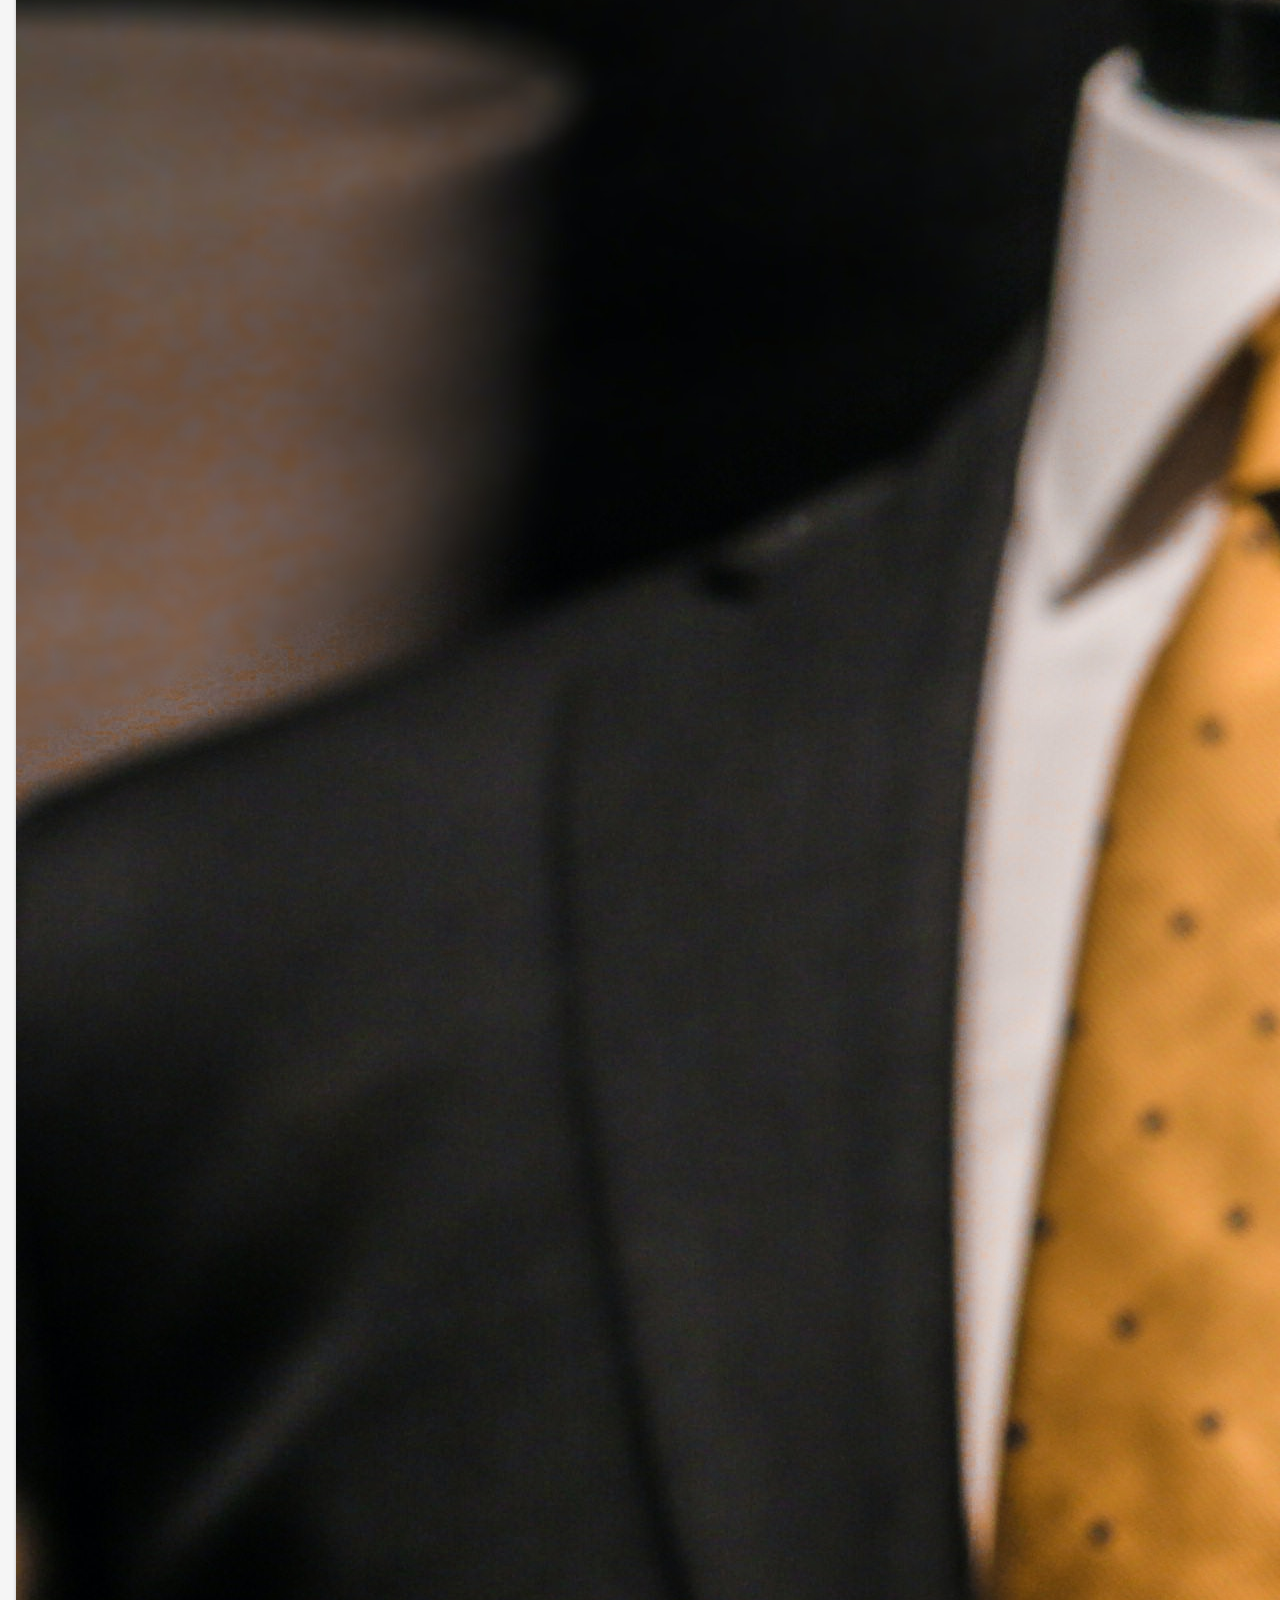
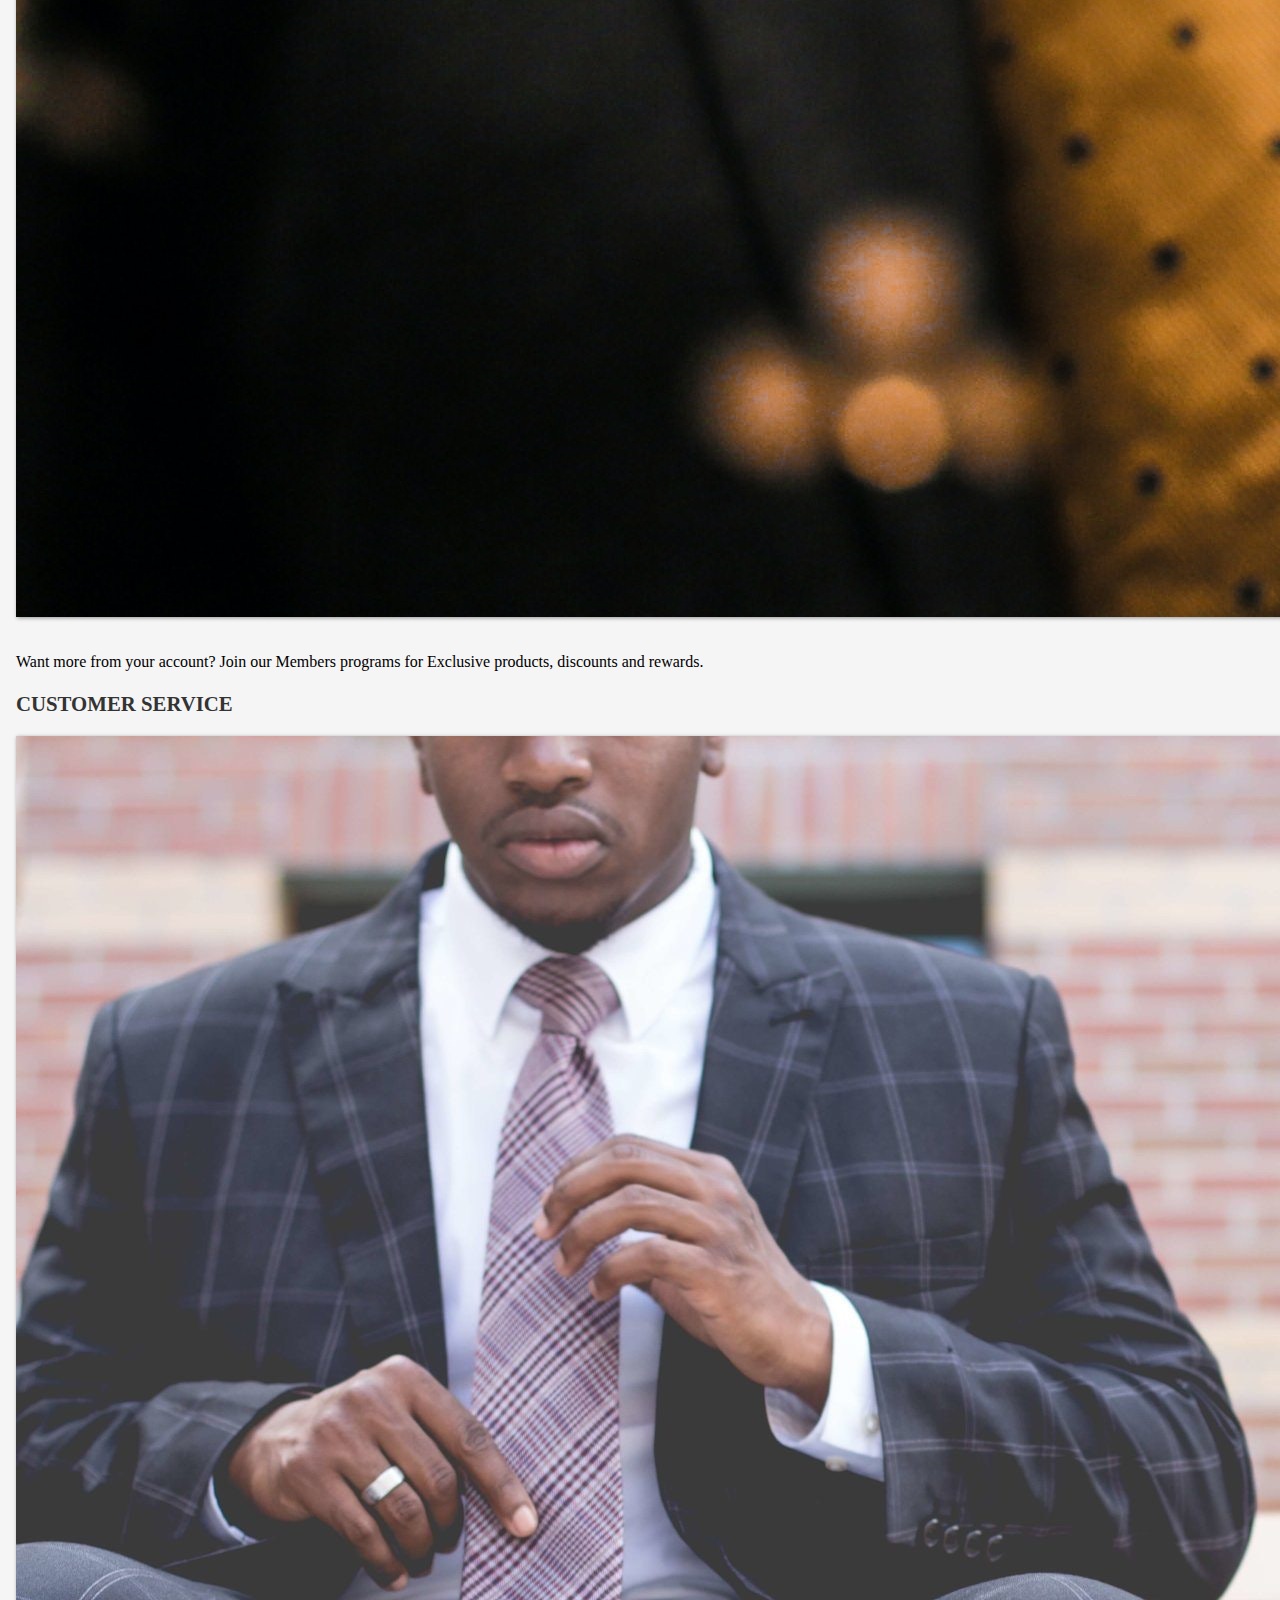
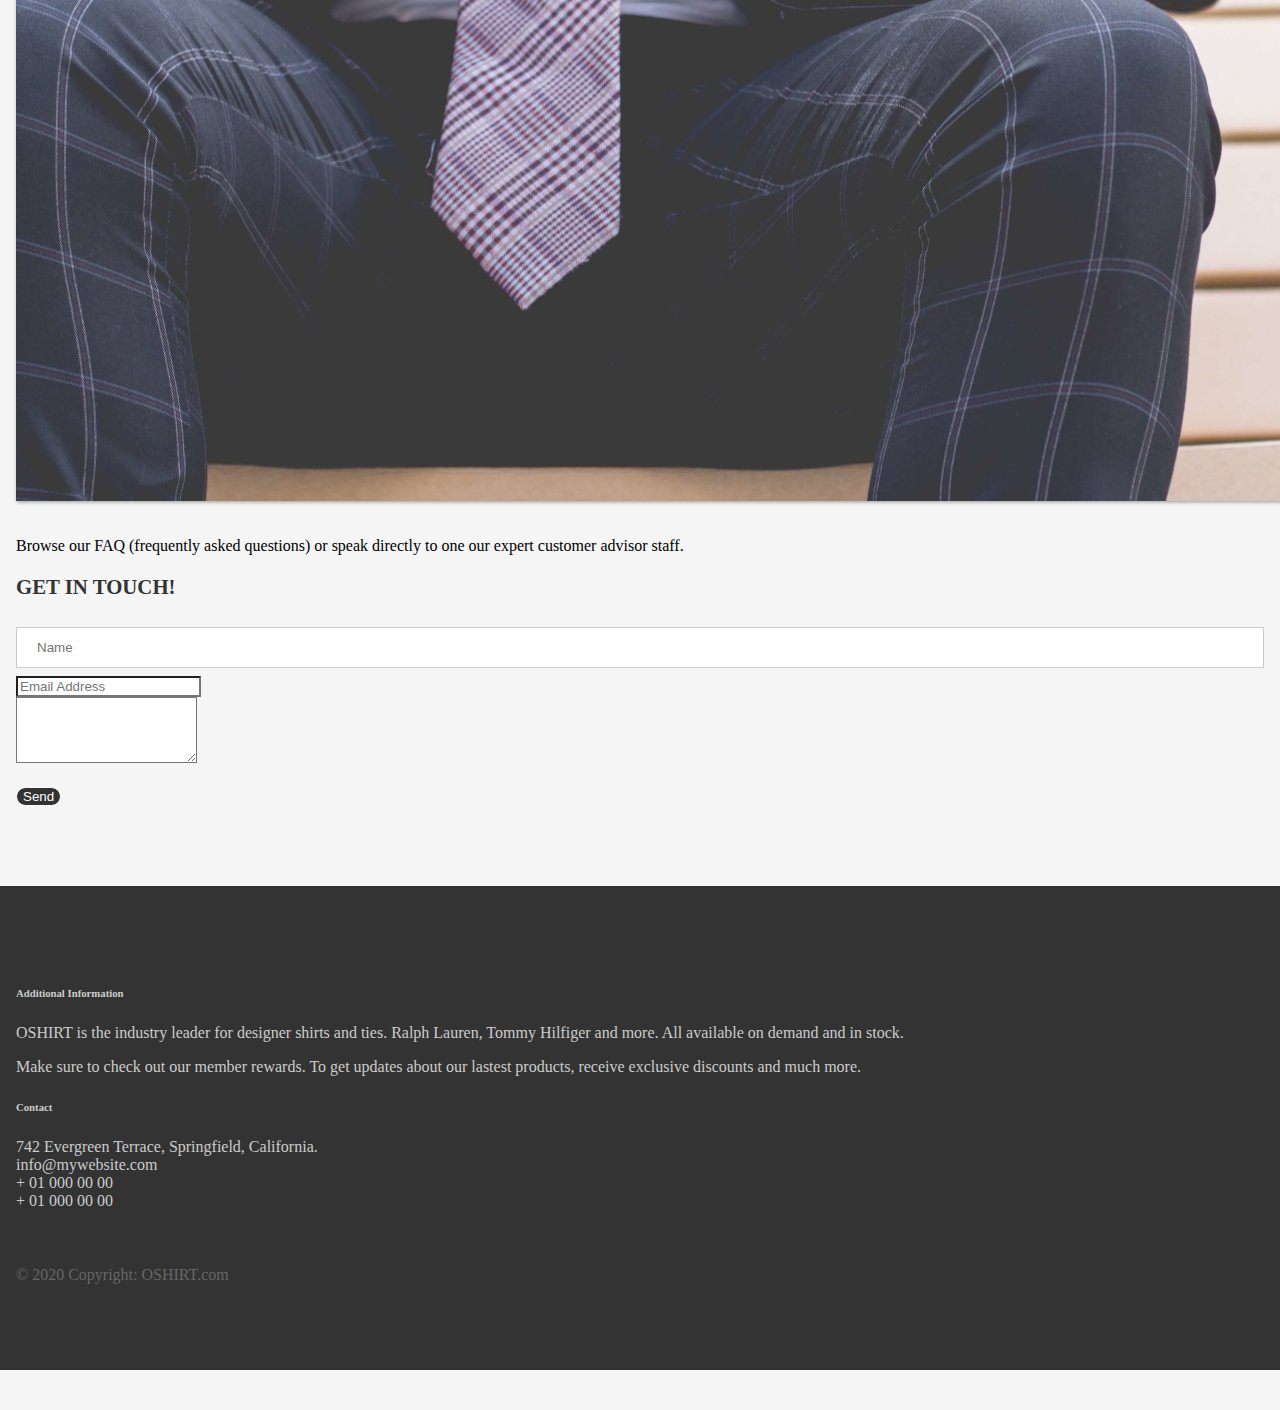
==== commit b24343f3: "Final Commit" ====
--- a/src/main/webapp/index.html
+++ b/src/main/webapp/index.html
@@ -103,7 +103,7 @@
               <a class="nav-link" href="#">About</a>
             </li>
             <li class="nav-item">
-              <a class="nav-link" href="item.html">Catalog</a>
+              <a class="nav-link" href="#">Catalog</a>
             </li>
             <li class="nav-item">
               <a class="nav-link" href="#">Contact</a>
@@ -165,6 +165,7 @@
     <input type="submit" class="btn btn-secondary btn-block" value="Send" name="">
     </div>
   </div> 
+      
 </div>
  
 <footer class="page-footer">
@@ -172,18 +173,19 @@
     <div class="row">
       <div class="col-lg-8 col-md-8 col-sm-12">
       <h6 class="text-uppercase font-weight-bold">Additional Information</h6>
-      <p>Lorem ipsum dolor sit amet, consectetur adipiscing elit. Quisque interdum quam odio, quis placerat ante luctus eu. Sed aliquet dolor id sapien rutrum, id vulputate quam iaculis.</p>
-      <p>Lorem ipsum dolor sit amet, consectetur adipiscing elit. Quisque interdum quam odio, quis placerat ante luctus eu. Sed aliquet dolor id sapien rutrum, id vulputate quam iaculis.</p>
+      <p>OSHIRT is the industry leader for designer shirts and ties. Ralph Lauren, Tommy Hilfiger and more. All available on demand and in stock.</p>
+      <p>Make sure to check out our member rewards. To get updates about our lastest products, receive exclusive discounts and much more.  </p>
     </div>
     <div class="col-lg-4 col-md-4 col-sm-12">
       <h6 class="text-uppercase font-weight-bold">Contact</h6>
-      <p>742 Evergreen Terrace, Springfield, Califoria.
+      
+      <p>742 Evergreen Terrace, Springfield, California.
       <br/>info@mywebsite.com
       <br/>+ 01 000 00 00
       <br/>+ 01 000 00 00</p>
     </div>
   </div>
-  <div class="footer-copyright text-center">© 2020 Copyright: MyWebsite.com</div>
+  <div class="footer-copyright text-center">© 2020 Copyright: OSHIRT.com</div>
 </footer>
 </html>
 
--- a/src/main/webapp/main.css
+++ b/src/main/webapp/main.css
@@ -199,4 +199,37 @@
 .h4 {
     color: white;
 }
-
+.btn-cart {
+  border:1px solid #ffffff;
+  background:#333333;
+  border-radius: 10px;
+  color:#fff;
+}
+
+
+/* The styles for the elements */
+
+br {
+    clear: both;
+}
+
+#quantity {
+    width: 2em;
+    color:black;
+}
+
+/* The styles for the tables */
+table {
+    border: 1px solid black;
+    border-collapse: collapse;
+    width: 50em;
+    
+}
+th, td {
+    border: 1px solid black;
+    text-align: left;
+    padding: .5em;
+}
+.right {
+    text-align: right;
+}